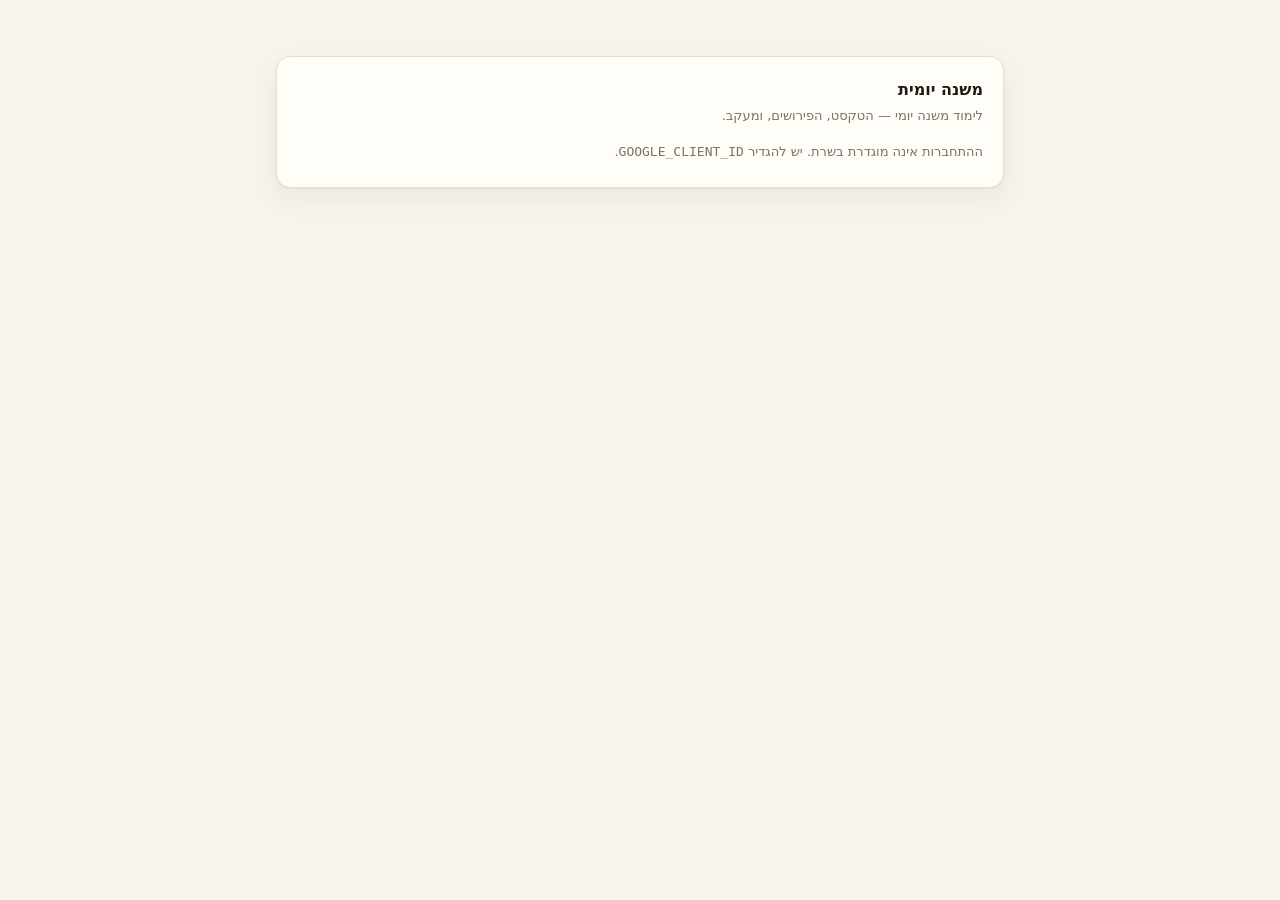
==== app/web/index.html @ 595d1020 "Make it deployable: real Google sign-in, migrations, safety guard DEV_MODE now defaults OFF. It was " ====
<!doctype html>
<html lang="he" dir="rtl">
<head>
<meta charset="utf-8">
<meta name="viewport" content="width=device-width, initial-scale=1">
<title>משנה יומית</title>
<style>
  :root{
    --bg:#f7f4ec; --card:#fffdf7; --ink:#1f1a12; --muted:#7d7264;
    --line:#e6ddc9; --accent:#8b5e34; --accent-ink:#fff; --rule:#d9cdb4;
    --good:#2e7d52; --bad:#c0392b; --freeze:#2b7bb9; --shabbat:#7a52a8;
    --shadow:0 1px 2px rgba(60,40,10,.05),0 10px 30px rgba(60,40,10,.06);
  }
  @media (prefers-color-scheme:dark){
    :root{ --bg:#14120e; --card:#1d1a15; --ink:#efe7d8; --muted:#a2988a;
           --line:#332d24; --accent:#c99b6a; --accent-ink:#1a1509; --rule:#3d362b;
           --shadow:0 1px 2px rgba(0,0,0,.5),0 10px 30px rgba(0,0,0,.35); }
  }
  *{box-sizing:border-box}
  body{margin:0;background:var(--bg);color:var(--ink);
       font-family:"Segoe UI","Assistant",system-ui,sans-serif;line-height:1.6}
  .wrap{max-width:760px;margin:0 auto;padding:0 16px 150px}
  .hidden{display:none!important}
  button{font:inherit;cursor:pointer;border-radius:10px;border:1px solid var(--line);
         background:var(--card);color:var(--ink);padding:10px 15px;font-weight:600}
  button:hover{filter:brightness(.97)} button:disabled{opacity:.4;cursor:not-allowed}
  button.primary{background:var(--accent);border-color:transparent;color:var(--accent-ink)}
  button.danger{color:var(--bad);border-color:color-mix(in srgb,var(--bad) 35%,var(--line))}
  button.wide{width:100%}
  button.small{padding:6px 11px;font-size:13px}
  .row{display:flex;gap:8px;flex-wrap:wrap;align-items:center}
  select,input{padding:10px 12px;border-radius:10px;border:1px solid var(--line);
               background:var(--bg);color:var(--ink);font:inherit;max-width:100%}
  select.full,input.full{width:100%}
  label{display:block;font-size:13px;color:var(--muted);margin:14px 0 6px;font-weight:600}

  .strip{position:sticky;top:0;z-index:30;background:color-mix(in srgb,var(--bg) 90%,transparent);
         backdrop-filter:blur(8px);border-bottom:1px solid var(--line);
         margin:0 -16px;padding:9px 16px;display:flex;align-items:center;gap:13px;font-size:13px}
  .strip .where{flex:1;font-weight:700;font-size:14px}
  .strip .stat{color:var(--muted)} .strip .stat b{color:var(--ink)}

  .tabs{display:flex;gap:4px;margin:0 -16px 18px;padding:8px 16px 0;
        border-bottom:1px solid var(--line);position:sticky;top:41px;z-index:29;
        background:color-mix(in srgb,var(--bg) 90%,transparent);backdrop-filter:blur(8px)}
  .tabs button{border:0;background:none;border-radius:9px 9px 0 0;padding:9px 14px;
               color:var(--muted);font-weight:700;border-bottom:2.5px solid transparent}
  .tabs button.on{color:var(--accent);border-bottom-color:var(--accent)}

  .hint{background:color-mix(in srgb,var(--accent) 8%,transparent);
        border:1px solid color-mix(in srgb,var(--accent) 22%,transparent);
        border-radius:11px;padding:12px 15px;margin-bottom:16px;font-size:14px}
  .hint b{display:block;margin-bottom:2px}
  .hint .step{color:var(--muted);font-size:13px}

  .mishnah{background:var(--card);border:1px solid var(--line);border-radius:14px;
           padding:24px;margin-bottom:16px;box-shadow:var(--shadow)}
  .mishnah.done{border-color:color-mix(in srgb,var(--good) 45%,var(--line))}
  .mishnah-head{display:flex;align-items:baseline;gap:10px;margin-bottom:15px;
                padding-bottom:11px;border-bottom:2px solid var(--rule)}
  .mishnah-head h2{margin:0;font-size:17px}
  .mishnah-head .tick{margin-inline-start:auto;font-size:13px;color:var(--good);font-weight:700}
  .text{font-family:"Frank Ruhl Libre","David Libre","Times New Roman",serif;
        font-size:23px;line-height:2.05;text-align:justify}
  .srcline{margin-top:13px;font-size:11.5px;color:var(--muted)}
  .srcline a{color:var(--muted)}

  .comm{margin-top:16px;border-top:1px solid var(--line)}
  details{border-bottom:1px solid var(--line)} details:last-child{border-bottom:0}
  summary{cursor:pointer;padding:11px 2px;font-weight:700;font-size:15px;
          list-style:none;display:flex;align-items:center;gap:8px}
  summary::-webkit-details-marker{display:none}
  summary::before{content:"›";color:var(--accent);font-size:19px;transition:transform .18s}
  details[open] summary::before{transform:rotate(90deg)}
  summary .lic{margin-inline-start:auto;font-size:10.5px;font-weight:500;color:var(--muted)}
  .comm-body{padding:2px 2px 15px;font-family:"Frank Ruhl Libre","David Libre",serif;
             font-size:18px;line-height:1.95;text-align:justify}
  .comm-body[lang=en]{font-family:Georgia,serif;font-size:16px;direction:ltr;text-align:left}
  .comm-body b{color:var(--accent)}

  .card{background:var(--card);border:1px solid var(--line);border-radius:14px;
        padding:20px;margin-bottom:14px;box-shadow:var(--shadow)}
  .card h2{margin:0 0 3px;font-size:16px}
  .card .sub{color:var(--muted);font-size:13px;margin:0 0 4px}
  .kv{display:flex;justify-content:space-between;align-items:center;gap:10px;
      padding:9px 0;border-bottom:1px solid var(--line);font-size:14px}
  .kv:last-child{border:0} .kv>span:last-child{font-weight:700;text-align:start}

  /* Shas overview */
  .seder{margin-bottom:18px}
  .seder h3{margin:0 0 3px;font-size:15px;display:flex;align-items:baseline;gap:8px}
  .seder h3 small{color:var(--muted);font-weight:500;margin-inline-start:auto;font-size:12px}
  .trac{display:flex;align-items:center;gap:10px;padding:7px 0;font-size:14px;
        border-bottom:1px solid var(--line)}
  .trac:last-child{border:0}
  .trac .nm{flex:1;min-width:0;overflow:hidden;text-overflow:ellipsis;white-space:nowrap}
  .trac .nm .badge{font-size:10px;background:var(--accent);color:var(--accent-ink);
                   padding:1px 6px;border-radius:4px;margin-inline-start:6px;font-weight:700}
  .bar{width:96px;height:7px;border-radius:99px;background:var(--line);overflow:hidden;flex:none}
  .bar i{display:block;height:100%;background:var(--accent);border-radius:99px}
  .trac.done .bar i{background:var(--good)}
  .trac .cnt{font-size:12px;color:var(--muted);width:66px;text-align:start;flex:none;
             font-variant-numeric:tabular-nums}

  .nav{display:flex;gap:8px;align-items:center;margin-bottom:14px;flex-wrap:wrap}
  .nav .grow{flex:1}

  .banner{border-radius:11px;padding:13px 15px;margin-bottom:14px;font-size:14px;border:1px solid transparent}
  .banner.shabbat{background:color-mix(in srgb,var(--shabbat) 12%,transparent);
                  border-color:color-mix(in srgb,var(--shabbat) 35%,transparent)}
  .banner.freeze{background:color-mix(in srgb,var(--freeze) 12%,transparent);
                 border-color:color-mix(in srgb,var(--freeze) 35%,transparent)}
  .banner b{display:block;margin-bottom:2px}

  .grid{display:grid;grid-template-columns:repeat(auto-fill,minmax(28px,1fr));gap:4px;margin-top:10px}
  .day{aspect-ratio:1;border-radius:6px;background:var(--line);display:grid;
       place-items:center;font-size:10px;color:var(--muted)}
  .day.completed{background:var(--good);color:#fff}
  .day.missed{background:var(--bad);color:#fff}
  .day.frozen_item{background:var(--freeze);color:#fff}
  .day.shabbat_unreported,.day.shabbat_pending{background:var(--shabbat);color:#fff;opacity:.75}

  .actions{position:fixed;inset-inline:0;bottom:42px;z-index:35;padding:0 16px;pointer-events:none}
  .actions .inner{max-width:760px;margin:0 auto;pointer-events:auto}
  .actions button{box-shadow:0 6px 20px rgba(0,0,0,.18);padding:14px}
  .toast{position:fixed;inset-inline:0;bottom:105px;margin:0 auto;width:max-content;
         max-width:88%;background:var(--ink);color:var(--bg);padding:11px 20px;
         border-radius:999px;font-weight:600;font-size:14px;opacity:0;
         pointer-events:none;transition:opacity .25s;z-index:60}
  .toast.show{opacity:1}
  .devbar{position:fixed;inset-inline:0;bottom:0;background:var(--card);
          border-top:1px solid var(--line);padding:5px 12px;z-index:40}
  .devbar .inner{max-width:760px;margin:0 auto;display:flex;gap:6px;align-items:center;
                 flex-wrap:wrap;font-size:12px}
  .devbar button{padding:4px 9px;font-size:11.5px;border-radius:7px}
  .devbar .clock{color:var(--muted);margin-inline-end:auto}
  .tag{font-size:10px;background:var(--accent);color:var(--accent-ink);
       padding:2px 6px;border-radius:4px;font-weight:700}
  .spinner{text-align:center;padding:50px 0;color:var(--muted)}
</style>
</head>
<body>
<div class="wrap">

  <section id="screen-login">
    <div class="card" style="margin-top:56px">
      <h2>משנה יומית</h2>
      <p class="sub">לימוד משנה יומי — הטקסט, הפירושים, ומעקב.</p>
      <div id="auth-error" class="hidden" style="margin-bottom:14px"></div>

      <div id="google-login" class="hidden">
        <button class="primary wide" onclick="location.href='/api/v1/auth/google/login?tz='+encodeURIComponent(Intl.DateTimeFormat().resolvedOptions().timeZone)">
          התחברות עם Google
        </button>
      </div>

      <div id="dev-login" class="hidden">
        <label for="email">אימייל</label>
        <input id="email" class="full" value="demo@example.com" autocomplete="off">
        <label for="shabbat-mode">שמירת שבת</label>
        <select id="shabbat-mode" class="full">
          <option value="1">כן — הפעל מצב שבת</option>
          <option value="0">לא</option>
        </select>
        <div class="row" style="margin-top:18px">
          <button class="primary wide" onclick="devLogin()">כניסת פיתוח</button>
        </div>
      </div>

      <p id="no-login" class="sub hidden" style="margin-top:16px">
        ההתחברות אינה מוגדרת בשרת. יש להגדיר <code>GOOGLE_CLIENT_ID</code>.
      </p>
    </div>
  </section>

  <section id="screen-onboarding" class="hidden">
    <div class="card" style="margin-top:36px">
      <h2>מה לומדים?</h2>
      <p class="sub">בחר מסכת, מאיפה להתחיל, וכמה משניות ביום.</p>

      <label for="ob-tractate">מסכת</label>
      <select id="ob-tractate" class="full" onchange="obTractateChanged()"></select>

      <label>מאיפה להתחיל</label>
      <div class="row">
        <select id="ob-chapter" onchange="obChapterChanged()" style="flex:1"></select>
        <select id="ob-mishnah" style="flex:1"></select>
      </div>

      <label for="ob-goal">כמה משניות ללמוד ביום</label>
      <select id="ob-goal" class="full" onchange="obPreview()">
        <option>1</option><option selected>2</option><option>3</option>
        <option>4</option><option>5</option><option>10</option>
      </select>

      <div id="ob-preview" class="hint" style="margin-top:16px"></div>
      <button class="primary wide" onclick="createPlan()">התחל ללמוד</button>
    </div>
  </section>

  <section id="screen-app" class="hidden">
    <div class="strip">
      <span class="where" id="where">—</span>
      <span class="stat" title="רצף ימים">🔥 <b id="streak">0</b></span>
      <span class="stat" title="נקודות">✦ <b id="points">0</b></span>
      <button class="small" onclick="toggleNikud()" id="nikud-btn"
              title="הצג/הסתר ניקוד">אָ</button>
    </div>

    <nav class="tabs">
      <button id="tab-today"    class="on" onclick="switchTab('today')">היום</button>
      <button id="tab-browse"   onclick="switchTab('browse')">עיון</button>
      <button id="tab-shas"     onclick="switchTab('shas')">הש״ס</button>
      <button id="tab-settings" onclick="switchTab('settings')">הגדרות</button>
    </nav>

    <!-- ===== TODAY ===== -->
    <div id="pane-today">
      <div id="banners"></div>
      <div class="hint" id="today-hint"></div>
      <div id="portion"><div class="spinner">טוען…</div></div>
      <div id="shabbat-report" class="hidden">
        <button class="primary wide" onclick="reportShabbat()">
          ✓ למדתי את המנה הכפולה בשבת — קבל נקודות לשישי ולשבת
        </button>
      </div>
    </div>

    <!-- ===== BROWSE ===== -->
    <div id="pane-browse" class="hidden">
      <div class="hint">
        <b>עיון חופשי</b>
        <span class="step">בחר פרק ומשנה, או דפדף עם החצים. הלימוד כאן אינו נרשם —
        רק המשניות של היום נספרות לרצף.</span>
      </div>
      <div class="card">
        <div class="row">
          <div style="flex:1">
            <label for="br-chapter" style="margin-top:0">פרק</label>
            <select id="br-chapter" class="full" onchange="brChapterChanged()"></select>
          </div>
          <div style="flex:1">
            <label for="br-mishnah" style="margin-top:0">משנה</label>
            <select id="br-mishnah" class="full" onchange="browseGo()"></select>
          </div>
        </div>
        <div class="nav" style="margin:14px 0 0">
          <button onclick="browseStep(-1)" id="br-prev">← הקודמת</button>
          <button onclick="browseStep(1)" id="br-next">הבאה →</button>
          <span class="grow"></span>
          <button class="small" onclick="switchTab('today')">חזרה ללימוד היום</button>
        </div>
      </div>
      <div id="browse-view"></div>
    </div>

    <!-- ===== SHAS ===== -->
    <div id="pane-shas" class="hidden">
      <div class="hint" id="shas-summary"></div>
      <div id="shas-list"><div class="spinner">טוען…</div></div>
    </div>

    <!-- ===== SETTINGS ===== -->
    <div id="pane-settings" class="hidden">
      <div class="card">
        <h2>המסכת הנוכחית</h2>
        <p class="sub" id="set-current">—</p>
        <div class="kv"><span>סיום משוער</span><span id="set-eta">—</span></div>

        <label for="set-goal">כמה משניות ביום</label>
        <div class="row">
          <select id="set-goal" onchange="setPreview()" style="flex:1"></select>
          <button class="primary" onclick="saveGoal()">שמור יעד</button>
        </div>
        <p class="sub" id="set-goal-preview" style="margin-top:8px"></p>

        <label>קפוץ למשנה אחרת במסכת</label>
        <p class="sub">משנה מהיכן תמשיך לקרוא. ההיסטוריה, הנקודות והרצף לא משתנים.</p>
        <div class="row">
          <select id="set-chapter" onchange="setChapterChanged()" style="flex:1"></select>
          <select id="set-mishnah" style="flex:1"></select>
          <button onclick="savePosition()">עבור לשם</button>
        </div>
      </div>

      <div class="card">
        <h2>החלפת מסכת</h2>
        <p class="sub">המסכת הנוכחית תסומן כנטושה. ההתקדמות בה נשמרת ותוצג בלשונית הש״ס.</p>
        <label for="sw-tractate">מסכת חדשה</label>
        <select id="sw-tractate" class="full" onchange="swTractateChanged()"></select>
        <label>מאיפה להתחיל</label>
        <div class="row">
          <select id="sw-chapter" onchange="swChapterChanged()" style="flex:1"></select>
          <select id="sw-mishnah" style="flex:1"></select>
        </div>
        <button class="wide" style="margin-top:14px" onclick="switchTractate()">
          החלף מסכת
        </button>
      </div>

      <details class="card">
        <summary style="font-size:16px">רצף, נקודות וחנות</summary>
        <div style="padding-top:10px">
          <div class="kv"><span>רצף נוכחי</span><span id="p-streak">—</span></div>
          <div class="kv"><span>הרצף הארוך ביותר</span><span id="p-longest">—</span></div>
          <div class="kv"><span>נקודות</span><span id="p-points">—</span></div>
          <div class="grid" id="history"></div>
          <p class="sub" style="margin-top:10px">
            ירוק = הושלם · אדום = הוחמץ · כחול = הקפאה · סגול = שבת
          </p>
          <div id="shop" style="margin-top:12px"></div>
        </div>
      </details>
    </div>
  </section>
</div>

<div class="actions hidden" id="actions"><div class="inner">
  <button class="primary wide" id="btn-done" onclick="markDone()">סיימתי ללמוד</button>
</div></div>

<div class="toast" id="toast"></div>

<div class="devbar">
  <div class="inner">
    <span class="tag">DEV</span>
    <span class="clock" id="clock">—</span>
    <button onclick="shift({hours:6})">+6ש׳</button>
    <button onclick="shift({days:1})">+יום</button>
    <button onclick="grant()">+200</button>
    <button onclick="resetAll()">איפוס</button>
  </div>
</div>

<script>
const API = "/api/v1";
let token = localStorage.getItem("token") || "";
let state = null, portion = null, plan = null, tractates = [], tab = "today";
let browseOrdinal = null, browseMax = 1;

async function api(path, {method="GET", body=null} = {}) {
  const res = await fetch(API + path, {
    method,
    headers: {"Content-Type":"application/json", ...(token?{"Authorization":"Bearer "+token}:{})},
    body: body ? JSON.stringify(body) : null
  });
  const text = await res.text();
  const data = text ? JSON.parse(text) : null;
  if (!res.ok) {
    const d = data?.detail;
    const err = new Error(d?.message || d?.code || res.statusText);
    err.code = d?.code; err.status = res.status;
    throw err;
  }
  return data;
}

let toastTimer;
function toast(msg){
  const el = document.getElementById("toast");
  el.textContent = msg; el.classList.add("show");
  clearTimeout(toastTimer);
  toastTimer = setTimeout(()=>el.classList.remove("show"), 3000);
}
function show(screen){
  for (const id of ["login","onboarding","app"])
    document.getElementById("screen-"+id).classList.toggle("hidden", id!==screen);
  document.getElementById("actions").classList.toggle("hidden",
    !(screen === "app" && tab === "today"));
}

// ---------- Hebrew numerals ----------
const ONES=["","א","ב","ג","ד","ה","ו","ז","ח","ט"];
const TENS=["","י","כ","ל","מ","נ","ס","ע","פ","צ"];
const HUNDREDS=["","ק","ר","ש","ת"];
function gematria(n){
  if (n <= 0) return String(n);
  let out = HUNDREDS[Math.floor(n/100)] || "";
  n %= 100;
  if (n === 15) out += "טו";              // not יה — that spells the Name
  else if (n === 16) out += "טז";
  else { out += TENS[Math.floor(n/10)]; out += ONES[n%10]; }
  return out.length === 1 ? out + "׳" : out.slice(0,-1) + "״" + out.slice(-1);
}

// ---------- safe rendering of remote markup ----------
const INLINE_OK = new Set(["B","I","EM","STRONG","BR","SPAN","BIG","SMALL"]);
function renderMarkup(target, html){
  target.textContent = "";
  const parsed = new DOMParser().parseFromString("<div>"+html+"</div>", "text/html");
  (function walk(src, dst){
    for (const node of src.childNodes){
      if (node.nodeType === Node.TEXT_NODE) dst.appendChild(document.createTextNode(node.data));
      else if (node.nodeType === Node.ELEMENT_NODE && INLINE_OK.has(node.tagName)){
        const el = document.createElement(node.tagName.toLowerCase());
        walk(node, el); dst.appendChild(el);
      } else if (node.nodeType === Node.ELEMENT_NODE) walk(node, dst);
    }
  })(parsed.body.firstChild, target);
}
const NIKUD = /[֑-ׇ]/g;
let nikudOn = localStorage.getItem("nikud") !== "0";
function toggleNikud(){
  nikudOn = !nikudOn;
  localStorage.setItem("nikud", nikudOn ? "1" : "0");
  document.getElementById("nikud-btn").textContent = nikudOn ? "אָ" : "א";
  renderPortion(); if (browseOrdinal) renderBrowse();
}

function mishnahCard(m, tractateName){
  const card = document.createElement("article");
  card.className = "mishnah" + (m.done ? " done" : "");
  const head = document.createElement("div");
  head.className = "mishnah-head";
  const h = document.createElement("h2");
  h.textContent = `${tractateName} · פרק ${gematria(m.chapter)}, משנה ${gematria(m.number)}`;
  head.appendChild(h);
  if (m.done){
    const t = document.createElement("span");
    t.className = "tick"; t.textContent = "✓ נלמדה";
    head.appendChild(t);
  }
  card.appendChild(head);

  if (m.text){
    const body = document.createElement("div");
    body.className = "text";
    renderMarkup(body, m.text.body);
    if (!nikudOn) body.textContent = body.textContent.replace(NIKUD, "");
    card.appendChild(body);
    const src = document.createElement("div");
    src.className = "srcline";
    const a = document.createElement("a");
    a.href = m.text.url; a.target = "_blank"; a.rel = "noopener"; a.textContent = "Sefaria";
    src.append(document.createTextNode(`${m.text.version||""} · ${m.text.license||""} · `), a);
    card.appendChild(src);
  } else {
    const w = document.createElement("p");
    w.className = "sub"; w.textContent = "הטקסט אינו זמין כרגע — בדוק את החיבור לאינטרנט.";
    card.appendChild(w);
  }

  if (m.commentaries?.length){
    const comm = document.createElement("div");
    comm.className = "comm";
    m.commentaries.forEach((c,i) => {
      const d = document.createElement("details");
      if (i === 0) d.open = true;
      const s = document.createElement("summary");
      s.appendChild(document.createTextNode(c.title));
      const lic = document.createElement("span");
      lic.className = "lic"; lic.textContent = [c.note,c.license].filter(Boolean).join(" · ");
      s.appendChild(lic); d.appendChild(s);
      const body = document.createElement("div");
      body.className = "comm-body";
      if (c.language === "en") body.lang = "en";
      renderMarkup(body, c.body);
      if (!nikudOn && c.language !== "en") body.textContent = body.textContent.replace(NIKUD,"");
      d.appendChild(body); comm.appendChild(d);
    });
    card.appendChild(comm);
  }
  return card;
}

function renderPortion(){
  const host = document.getElementById("portion");
  host.textContent = "";
  if (!portion) return;
  for (const m of portion.mishnayot) host.appendChild(mishnahCard(m, portion.tractate));
}

// ---------- tabs ----------
function switchTab(name){
  tab = name;
  for (const t of ["today","browse","shas","settings"]){
    document.getElementById("pane-"+t).classList.toggle("hidden", t!==name);
    document.getElementById("tab-"+t).classList.toggle("on", t===name);
  }
  document.getElementById("actions").classList.toggle("hidden", name!=="today");
  window.scrollTo({top:0});
  if (name === "shas") loadShas();
  if (name === "browse" && !browseOrdinal) browseStart();
  if (name === "settings") loadSettings();
}

// ---------- boot ----------
async function boot(){
  await tick();
  try { state = await api("/study/today"); }
  catch (err){
    if (err.code === "no_active_plan"){ await startOnboarding(); return; }
    if (err.status === 401){ localStorage.removeItem("token"); token=""; show("login"); return; }
    toast("שגיאה: " + err.message); throw err;
  }
  plan = await api("/plans/current");
  show("app");
  renderStrip();
  portion = await api("/study/portion");
  renderPortion();
  loadHistory(); loadShop();
}

const DAY_NAMES = ["ראשון","שני","שלישי","רביעי","חמישי","שישי","שבת"];

function renderStrip(){
  const s = state;
  document.getElementById("streak").textContent = s.current_streak;
  document.getElementById("points").textContent = s.total_points;
  document.getElementById("nikud-btn").textContent = nikudOn ? "אָ" : "א";
  const d = new Date(s.local_date + "T00:00:00");
  document.getElementById("where").textContent =
    `${s.progress.tractate} · יום ${DAY_NAMES[d.getDay()]}`;

  const b = [];
  if (s.penalties_frozen)
    b.push(`<div class="banner shabbat"><b>🕯️ מצב שבת פעיל</b>העונשים מוקפאים — לא תאבד רצף ולא נקודות.</div>`);
  else if (s.is_double_portion)
    b.push(`<div class="banner freeze"><b>📖 מנה כפולה</b>${s.required_units} משניות היום — של שישי ושל שבת יחד.</div>`);
  if (s.can_report_shabbat)
    b.push(`<div class="banner shabbat"><b>🌙 מוצאי שבת</b>דווח על הלימוד כדי לקבל את הנקודות של שישי ושבת.</div>`);
  document.getElementById("banners").innerHTML = b.join("");
  document.getElementById("shabbat-report").classList.toggle("hidden", !s.can_report_shabbat);

  const left = s.required_units - s.completed_units;
  const done = s.required_units > 0 && left <= 0;
  const hint = document.getElementById("today-hint");
  if (s.required_units === 0){
    hint.innerHTML = `<b>אין מכסה היום</b><span class="step">המנה של היום כבר נלמדה ביום שישי.</span>`;
  } else if (done){
    hint.innerHTML = `<b>✓ סיימת את המכסה של היום</b><span class="step">הרצף שלך: ${s.current_streak} ימים. נתראה מחר.</span>`;
  } else {
    hint.innerHTML = `<b>קרא את ${left} המשניות שלמטה</b>` +
      `<span class="step">כל משנה מופיעה עם הפירושים — לחץ על שם פירוש כדי לפתוח אותו. ` +
      `בסיום לחץ על הכפתור בתחתית המסך.</span>`;
  }

  const btn = document.getElementById("btn-done");
  btn.disabled = done || s.required_units === 0;
  btn.textContent = done ? "✓ סיימת להיום"
    : s.required_units === 0 ? "אין מה ללמוד היום"
    : `סיימתי לקרוא ${left} משניות · +${s.points_if_completed} נק׳`;

  document.getElementById("p-streak").textContent = s.current_streak;
  document.getElementById("p-longest").textContent = s.longest_streak;
  document.getElementById("p-points").textContent = s.total_points;
}

async function markDone(){
  const left = state.required_units - state.completed_units;
  if (left <= 0) return;
  const r = await api("/study/log", {method:"POST", body:{units:left}});
  toast(r.day_completed ? `יישר כוח! +${r.points_awarded} נק׳ · רצף ${r.streak}` : "נרשם");
  await boot();
}
async function reportShabbat(){
  const r = await api("/study/shabbat-report", {method:"POST", body:{completed:true}});
  toast(`+${r.friday_points + r.shabbat_points + r.motash_bonus} נק׳`);
  await boot();
}

// ---------- browse ----------
function fillChapters(sel, chapters){
  sel.innerHTML = chapters.map(c =>
    `<option value="${c.chapter}">פרק ${gematria(c.chapter)}</option>`).join("");
}
function fillMishnayot(sel, chapters, chapterNo){
  const c = chapters.find(x => x.chapter === Number(chapterNo)) || chapters[0];
  sel.innerHTML = Array.from({length:c.mishnayot}, (_,i) =>
    `<option value="${i+1}">משנה ${gematria(i+1)}</option>`).join("");
}
function ordinalOf(chapters, ch, mi){
  const c = chapters.find(x => x.chapter === Number(ch));
  return c ? c.first_ordinal + Number(mi) - 1 : 1;
}

function browseStart(){
  fillChapters(document.getElementById("br-chapter"), plan.chapters);
  document.getElementById("br-chapter").value = plan.next_chapter || 1;
  brChapterChanged();
}
function brChapterChanged(){
  const ch = document.getElementById("br-chapter").value;
  fillMishnayot(document.getElementById("br-mishnah"), plan.chapters, ch);
  browseGo();
}
async function browseGo(){
  const ch = document.getElementById("br-chapter").value;
  const mi = document.getElementById("br-mishnah").value;
  browseOrdinal = ordinalOf(plan.chapters, ch, mi);
  await renderBrowse();
}
async function browseStep(delta){
  const next = (browseOrdinal || 1) + delta;
  if (next < 1 || next > plan.total) return;
  browseOrdinal = next;
  await renderBrowse(true);
}
async function renderBrowse(syncSelects){
  const host = document.getElementById("browse-view");
  host.innerHTML = `<div class="spinner">טוען…</div>`;
  let m;
  try { m = await api(`/study/mishnah/${browseOrdinal}`); }
  catch { host.innerHTML = `<div class="card"><p class="sub">לא נמצאה משנה.</p></div>`; return; }
  browseMax = m.total;
  if (syncSelects){
    document.getElementById("br-chapter").value = m.chapter;
    fillMishnayot(document.getElementById("br-mishnah"), plan.chapters, m.chapter);
    document.getElementById("br-mishnah").value = m.number;
  }
  document.getElementById("br-prev").disabled = browseOrdinal <= 1;
  document.getElementById("br-next").disabled = browseOrdinal >= m.total;
  host.textContent = "";
  host.appendChild(mishnahCard(m, plan.tractate));
}

// ---------- shas ----------
async function loadShas(){
  const data = await api("/shas");
  const pct = Math.round(data.learned / data.total * 100);
  document.getElementById("shas-summary").innerHTML =
    `<b>הש״ס כולו</b><span class="step">${data.learned.toLocaleString("he-IL")} מתוך ` +
    `${data.total.toLocaleString("he-IL")} משניות (${pct}%) · ` +
    `${data.tractates_complete} מסכתות הושלמו</span>`;

  const host = document.getElementById("shas-list");
  host.textContent = "";
  for (const seder of data.sedarim){
    const wrap = document.createElement("div");
    wrap.className = "card seder";
    const h = document.createElement("h3");
    h.innerHTML = `סדר ${seder.name_he} <small>${seder.learned}/${seder.total}</small>`;
    wrap.appendChild(h);
    for (const t of seder.tractates){
      const row = document.createElement("div");
      row.className = "trac" + (t.is_complete ? " done" : "");
      const p = t.total ? Math.round(t.learned / t.total * 100) : 0;
      row.innerHTML =
        `<span class="nm">${t.name_he}${t.is_active?'<span class="badge">נוכחית</span>':""}` +
        `${t.is_complete?" ✓":""}</span>` +
        `<span class="bar"><i style="width:${p}%"></i></span>` +
        `<span class="cnt">${t.learned}/${t.total}</span>`;
      wrap.appendChild(row);
    }
    host.appendChild(wrap);
  }
}

// ---------- settings ----------
const GOALS = [1,2,3,4,5,6,8,10,15,20];
function loadSettings(){
  document.getElementById("set-current").textContent =
    `${plan.tractate} — ${plan.completed} מתוך ${plan.total} משניות נלמדו`;
  document.getElementById("set-eta").textContent = plan.estimated_end_date || "—";

  const g = document.getElementById("set-goal");
  g.innerHTML = GOALS.map(n => `<option value="${n}">${n} ביום</option>`).join("");
  g.value = plan.daily_goal;
  setPreview();

  fillChapters(document.getElementById("set-chapter"), plan.chapters);
  document.getElementById("set-chapter").value = plan.next_chapter || 1;
  setChapterChanged();

  const sw = document.getElementById("sw-tractate");
  sw.innerHTML = tractates.map(t =>
    `<option value="${t.slug}">${t.name_he} — ${t.mishnayot} משניות</option>`).join("");
  swTractateChanged();
}
function setPreview(){
  const goal = Number(document.getElementById("set-goal").value);
  const left = plan.total - plan.completed;
  document.getElementById("set-goal-preview").textContent =
    `נותרו ${left} משניות — בקצב הזה, כ־${Math.ceil(left/goal)} ימי לימוד.`;
}
function setChapterChanged(){
  fillMishnayot(document.getElementById("set-mishnah"), plan.chapters,
                document.getElementById("set-chapter").value);
}
async function saveGoal(){
  const r = await api("/plans/current", {method:"PUT",
    body:{daily_goal: Number(document.getElementById("set-goal").value)}});
  toast(`היעד עודכן · סיום משוער ${r.estimated_end_date}`);
  await boot(); loadSettings();
}
async function savePosition(){
  const ch = Number(document.getElementById("set-chapter").value);
  const mi = Number(document.getElementById("set-mishnah").value);
  if (!confirm(`לעבור לפרק ${gematria(ch)} משנה ${gematria(mi)}?\nהנקודות והרצף לא ישתנו.`)) return;
  const r = await api("/plans/current", {method:"PUT",
    body:{start_chapter: ch, start_mishnah: mi}});
  toast(`עברת לפרק ${gematria(ch)} משנה ${gematria(mi)}`);
  await boot(); loadSettings();
}
async function swTractateChanged(){
  const slug = document.getElementById("sw-tractate").value;
  const s = await api(`/tractates/${slug}/structure`);
  document.getElementById("sw-tractate").dataset.chapters = JSON.stringify(s.chapters);
  fillChapters(document.getElementById("sw-chapter"), s.chapters);
  swChapterChanged();
}
function swChapterChanged(){
  const chapters = JSON.parse(document.getElementById("sw-tractate").dataset.chapters);
  fillMishnayot(document.getElementById("sw-mishnah"), chapters,
                document.getElementById("sw-chapter").value);
}
async function switchTractate(){
  const slug = document.getElementById("sw-tractate").value;
  const name = document.getElementById("sw-tractate").selectedOptions[0].textContent;
  if (!confirm(`להחליף ל${name}?\nהמסכת הנוכחית (${plan.tractate}) תסומן כנטושה, וההתקדמות בה תישמר.`)) return;
  const r = await api("/plans/switch", {method:"POST", body:{
    tractate_slug: slug,
    daily_goal: Number(document.getElementById("set-goal").value || plan.daily_goal),
    start_chapter: Number(document.getElementById("sw-chapter").value),
    start_mishnah: Number(document.getElementById("sw-mishnah").value)}});
  toast(`עברת ל${r.tractate} · סיום משוער ${r.estimated_end_date}`);
  browseOrdinal = null;
  await boot(); switchTab("today");
}

// ---------- onboarding ----------
async function startOnboarding(){
  tractates = await api("/tractates");
  document.getElementById("ob-tractate").innerHTML = tractates.map(t =>
    `<option value="${t.slug}">${t.name_he} — ${t.mishnayot} משניות</option>`).join("");
  await obTractateChanged();
  show("onboarding");
}
async function obTractateChanged(){
  const slug = document.getElementById("ob-tractate").value;
  const s = await api(`/tractates/${slug}/structure`);
  document.getElementById("ob-tractate").dataset.chapters = JSON.stringify(s.chapters);
  document.getElementById("ob-tractate").dataset.total = s.mishnayot;
  fillChapters(document.getElementById("ob-chapter"), s.chapters);
  obChapterChanged();
}
function obChapterChanged(){
  const chapters = JSON.parse(document.getElementById("ob-tractate").dataset.chapters);
  fillMishnayot(document.getElementById("ob-mishnah"), chapters,
                document.getElementById("ob-chapter").value);
  obPreview();
}
function obPreview(){
  const el = document.getElementById("ob-tractate");
  const chapters = JSON.parse(el.dataset.chapters || "[]");
  const total = Number(el.dataset.total || 0);
  const start = ordinalOf(chapters, document.getElementById("ob-chapter").value,
                          document.getElementById("ob-mishnah").value);
  const goal = Number(document.getElementById("ob-goal").value);
  const left = total - start + 1;
  document.getElementById("ob-preview").innerHTML =
    `<b>${left} משניות ללמוד</b><span class="step">בקצב ${goal} ביום — כ־${Math.ceil(left/goal)} ימי לימוד.</span>`;
}
async function createPlan(){
  const slug = document.getElementById("ob-tractate").value;
  const goal = Number(document.getElementById("ob-goal").value);
  await api("/plans", {method:"POST", body:{tractate_slug:slug, daily_goal:goal}});
  const ch = Number(document.getElementById("ob-chapter").value);
  const mi = Number(document.getElementById("ob-mishnah").value);
  if (ch !== 1 || mi !== 1)
    await api("/plans/current", {method:"PUT", body:{start_chapter:ch, start_mishnah:mi}});
  await boot();
  toast("בהצלחה! המשניות של היום מוכנות.");
}

// ---------- misc ----------
async function loadHistory(){
  const since = new Date(state.local_date);
  since.setDate(since.getDate() - 27);
  const rows = await api(`/study/history?since=${since.toISOString().slice(0,10)}`);
  document.getElementById("history").innerHTML = rows.map(r =>
    `<div class="day ${r.status}" title="${r.date} · ${r.points} נק׳">${new Date(r.date+"T00:00:00").getDate()}</div>`
  ).join("");
}
async function loadShop(){
  const items = await api("/shop/items");
  document.getElementById("shop").innerHTML = items.map(i => `
    <div class="kv"><span>${i.name}<br><small style="color:var(--muted);font-weight:400">${i.description||""}</small></span>
    <span><button class="small" ${state.total_points<i.cost||i.owned>=i.max_owned?"disabled":""}
      onclick="buy('${i.sku}')">קנה · ${i.cost} נק׳</button>
      <div style="font-size:11px;color:var(--muted);font-weight:400;margin-top:4px">ברשותך ${i.owned}/${i.max_owned}</div></span></div>`).join("");
}
async function buy(sku){
  const r = await api("/shop/purchase",{method:"POST",body:{sku}});
  toast(`נרכש — נותרו ${r.balance} נק׳`); await boot(); loadShop();
}
async function devLogin(){
  const d = await api("/dev/login", {method:"POST", body:{
    email: document.getElementById("email").value,
    observes_shabbat: document.getElementById("shabbat-mode").value === "1"}});
  token = d.access_token; localStorage.setItem("token", token); await boot();
}
async function tick(){
  const t = await api("/dev/time");
  document.getElementById("clock").textContent =
    new Date(t.simulated_utc).toLocaleString("he-IL",
      {weekday:"short",day:"2-digit",month:"2-digit",hour:"2-digit",minute:"2-digit"});
}
async function shift(delta){ await api("/dev/time",{method:"POST",body:delta}); await boot(); }
async function grant(){ await api("/dev/grant",{method:"POST",body:{points:200}}); await boot(); loadShop(); }
async function resetAll(){
  await api("/dev/reset",{method:"POST"});
  browseOrdinal = null; toast("אופס"); await boot();
}

const AUTH_ERRORS = {
  state_mismatch: "בקשת ההתחברות לא תואמת. נסה שוב.",
  flow_expired:   "תהליך ההתחברות פג. נסה שוב.",
  flow_invalid:   "תהליך ההתחברות אינו תקין. נסה שוב.",
  exchange_failed:"Google דחתה את ההתחברות. נסה שוב.",
  email_unverified:"כתובת המייל אצל Google אינה מאומתת.",
  missing_code:   "לא התקבל קוד מ־Google.",
  access_denied:  "ביטלת את ההתחברות."
};

async function showLoginScreen(){
  let config = {google:false, dev_mode:false};
  try { config = await api("/auth/google/configured"); } catch {}
  document.getElementById("google-login").classList.toggle("hidden", !config.google);
  document.getElementById("dev-login").classList.toggle("hidden", !config.dev_mode);
  document.getElementById("no-login").classList.toggle(
    "hidden", config.google || config.dev_mode);
  document.querySelector(".devbar").classList.toggle("hidden", !config.dev_mode);

  const err = new URLSearchParams(location.search).get("auth_error");
  if (err){
    const box = document.getElementById("auth-error");
    box.className = "banner shabbat";
    box.textContent = AUTH_ERRORS[err] || ("שגיאת התחברות: " + err);
    history.replaceState({}, "", location.pathname);
  }
  show("login");
}

async function logout(){
  try { await api("/auth/logout", {method:"POST"}); } catch {}
  token = ""; localStorage.removeItem("token");
  await showLoginScreen();
}

(async () => {
  try { tractates = await api("/tractates"); } catch {}

  // The Google flow leaves the session in an HttpOnly cookie that script
  // cannot read, so the first thing the page does is trade it for a
  // short-lived access token held only in memory.
  if (!token){
    try {
      const pair = await api("/auth/refresh", {method:"POST"});
      token = pair.access_token;
      localStorage.setItem("token", token);
    } catch { /* no session yet */ }
  }

  if (!token){ await showLoginScreen(); return; }
  try { await boot(); } catch { await showLoginScreen(); }
})();
</script>
</body>
</html>
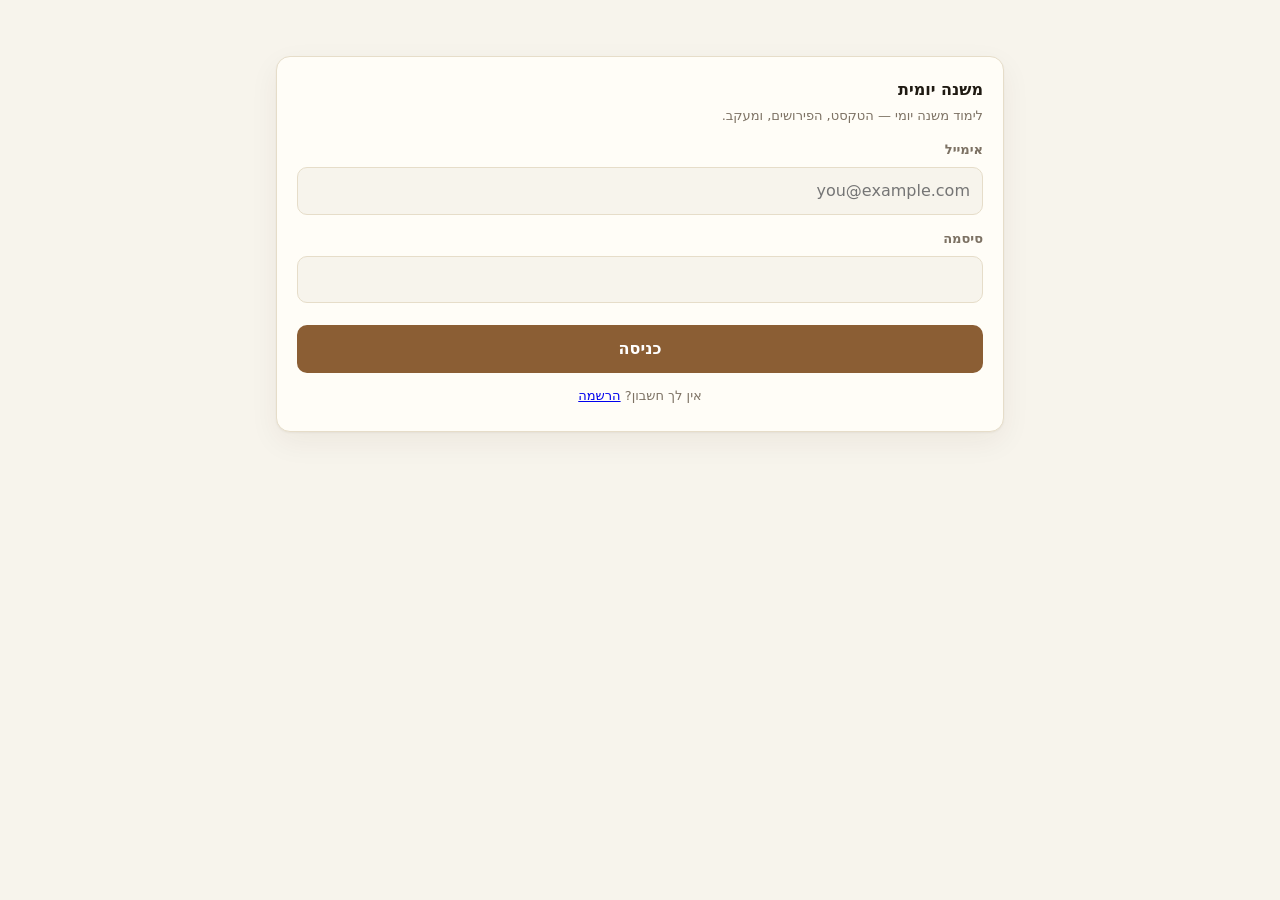
==== commit 3f997312: "Drop Sabbath mode, ship the texts, add password sign-in Three changes that reshape what the app is: " ====
--- a/app/web/index.html
+++ b/app/web/index.html
@@ -8,7 +8,7 @@
   :root{
     --bg:#f7f4ec; --card:#fffdf7; --ink:#1f1a12; --muted:#7d7264;
     --line:#e6ddc9; --accent:#8b5e34; --accent-ink:#fff; --rule:#d9cdb4;
-    --good:#2e7d52; --bad:#c0392b; --freeze:#2b7bb9; --shabbat:#7a52a8;
+    --good:#2e7d52; --bad:#c0392b; --freeze:#2b7bb9; --rest:#7a52a8;
     --shadow:0 1px 2px rgba(60,40,10,.05),0 10px 30px rgba(60,40,10,.06);
   }
   @media (prefers-color-scheme:dark){
@@ -75,8 +75,16 @@
   summary .lic{margin-inline-start:auto;font-size:10.5px;font-weight:500;color:var(--muted)}
   .comm-body{padding:2px 2px 15px;font-family:"Frank Ruhl Libre","David Libre",serif;
              font-size:18px;line-height:1.95;text-align:justify}
-  .comm-body[lang=en]{font-family:Georgia,serif;font-size:16px;direction:ltr;text-align:left}
-  .comm-body b{color:var(--accent)}
+  /* The dibur hamatchil. Sefaria marks the opening lemma of each comment with
+     <b>, and it is the thing you scan for: it tells you which words of the
+     mishnah this passage is on. Tinting it turns a wall of justified Hebrew
+     into something you can navigate. box-decoration-break keeps the tint on
+     both halves of a lemma that wraps across a line instead of stretching one
+     box across the gap. */
+  .comm-body b{color:var(--accent);font-weight:700;
+               background:color-mix(in srgb,var(--accent) 13%,transparent);
+               border-radius:4px;padding:1px 4px;
+               -webkit-box-decoration-break:clone;box-decoration-break:clone}
 
   .card{background:var(--card);border:1px solid var(--line);border-radius:14px;
         padding:20px;margin-bottom:14px;box-shadow:var(--shadow)}
@@ -106,8 +114,8 @@
   .nav .grow{flex:1}
 
   .banner{border-radius:11px;padding:13px 15px;margin-bottom:14px;font-size:14px;border:1px solid transparent}
-  .banner.shabbat{background:color-mix(in srgb,var(--shabbat) 12%,transparent);
-                  border-color:color-mix(in srgb,var(--shabbat) 35%,transparent)}
+  .banner.rest{background:color-mix(in srgb,var(--rest) 12%,transparent);
+               border-color:color-mix(in srgb,var(--rest) 35%,transparent)}
   .banner.freeze{background:color-mix(in srgb,var(--freeze) 12%,transparent);
                  border-color:color-mix(in srgb,var(--freeze) 35%,transparent)}
   .banner b{display:block;margin-bottom:2px}
@@ -118,7 +126,7 @@
   .day.completed{background:var(--good);color:#fff}
   .day.missed{background:var(--bad);color:#fff}
   .day.frozen_item{background:var(--freeze);color:#fff}
-  .day.shabbat_unreported,.day.shabbat_pending{background:var(--shabbat);color:#fff;opacity:.75}
+  .day.rest_day{background:var(--rest);color:#fff;opacity:.75}
 
   .actions{position:fixed;inset-inline:0;bottom:42px;z-index:35;padding:0 16px;pointer-events:none}
   .actions .inner{max-width:760px;margin:0 auto;pointer-events:auto}
@@ -137,6 +145,10 @@
   .tag{font-size:10px;background:var(--accent);color:var(--accent-ink);
        padding:2px 6px;border-radius:4px;font-weight:700}
   .spinner{text-align:center;padding:50px 0;color:var(--muted)}
+  .or{display:flex;align-items:center;gap:11px;margin:20px 0 4px;
+      color:var(--muted);font-size:12px}
+  .or::before,.or::after{content:"";flex:1;height:1px;background:var(--line)}
+  #pw-hint.bad{color:var(--bad)}
 </style>
 </head>
 <body>
@@ -148,27 +160,45 @@
       <p class="sub">לימוד משנה יומי — הטקסט, הפירושים, ומעקב.</p>
       <div id="auth-error" class="hidden" style="margin-bottom:14px"></div>
 
+      <div id="password-login" class="hidden">
+        <label for="pw-email">אימייל</label>
+        <input id="pw-email" class="full" type="email" autocomplete="username"
+               placeholder="you@example.com"
+               onkeydown="if(event.key==='Enter')submitCredentials()">
+
+        <label for="pw-password">סיסמה</label>
+        <input id="pw-password" class="full" type="password"
+               autocomplete="current-password"
+               onkeydown="if(event.key==='Enter')submitCredentials()">
+        <p class="sub" id="pw-hint" style="margin-top:6px"></p>
+
+        <button class="primary wide" style="margin-top:16px"
+                id="pw-submit" onclick="submitCredentials()">כניסה</button>
+
+        <p class="sub" style="margin-top:13px;text-align:center">
+          <span id="pw-switch-text">אין לך חשבון?</span>
+          <a href="#" id="pw-switch" onclick="togglePasswordMode();return false">הרשמה</a>
+        </p>
+      </div>
+
       <div id="google-login" class="hidden">
-        <button class="primary wide" onclick="location.href='/api/v1/auth/google/login?tz='+encodeURIComponent(Intl.DateTimeFormat().resolvedOptions().timeZone)">
+        <div class="or"><span>או</span></div>
+        <button class="wide" onclick="location.href='/api/v1/auth/google/login?tz='+encodeURIComponent(Intl.DateTimeFormat().resolvedOptions().timeZone)">
           התחברות עם Google
         </button>
       </div>
 
       <div id="dev-login" class="hidden">
+        <div class="or"><span>פיתוח</span></div>
         <label for="email">אימייל</label>
         <input id="email" class="full" value="demo@example.com" autocomplete="off">
-        <label for="shabbat-mode">שמירת שבת</label>
-        <select id="shabbat-mode" class="full">
-          <option value="1">כן — הפעל מצב שבת</option>
-          <option value="0">לא</option>
-        </select>
         <div class="row" style="margin-top:18px">
-          <button class="primary wide" onclick="devLogin()">כניסת פיתוח</button>
+          <button class="wide" onclick="devLogin()">כניסת פיתוח</button>
         </div>
       </div>
 
       <p id="no-login" class="sub hidden" style="margin-top:16px">
-        ההתחברות אינה מוגדרת בשרת. יש להגדיר <code>GOOGLE_CLIENT_ID</code>.
+        ההתחברות אינה מוגדרת בשרת.
       </p>
     </div>
   </section>
@@ -192,6 +222,13 @@
         <option>1</option><option selected>2</option><option>3</option>
         <option>4</option><option>5</option><option>10</option>
       </select>
+
+      <label for="ob-week">כמה ימים בשבוע</label>
+      <select id="ob-week" class="full" onchange="obPreview()">
+        <option value="seven_days">7 ימים — כל יום, כולל שישי ושבת</option>
+        <option value="five_days">5 ימים — ראשון עד חמישי</option>
+      </select>
+      <p class="sub" style="margin-top:6px">אפשר לשנות את זה בהמשך בהגדרות.</p>
 
       <div id="ob-preview" class="hint" style="margin-top:16px"></div>
       <button class="primary wide" onclick="createPlan()">התחל ללמוד</button>
@@ -219,11 +256,6 @@
       <div id="banners"></div>
       <div class="hint" id="today-hint"></div>
       <div id="portion"><div class="spinner">טוען…</div></div>
-      <div id="shabbat-report" class="hidden">
-        <button class="primary wide" onclick="reportShabbat()">
-          ✓ למדתי את המנה הכפולה בשבת — קבל נקודות לשישי ולשבת
-        </button>
-      </div>
     </div>
 
     <!-- ===== BROWSE ===== -->
@@ -275,11 +307,25 @@
         <p class="sub" id="set-goal-preview" style="margin-top:8px"></p>
 
         <label>קפוץ למשנה אחרת במסכת</label>
-        <p class="sub">משנה מהיכן תמשיך לקרוא. ההיסטוריה, הנקודות והרצף לא משתנים.</p>
+        <p class="sub">משנה מהיכן תמשיך ללמוד. ההיסטוריה, הנקודות והרצף לא משתנים.</p>
         <div class="row">
           <select id="set-chapter" onchange="setChapterChanged()" style="flex:1"></select>
           <select id="set-mishnah" style="flex:1"></select>
           <button onclick="savePosition()">עבור לשם</button>
+        </div>
+      </div>
+
+      <div class="card">
+        <h2>מסלול הלימוד</h2>
+        <p class="sub">כמה ימים בשבוע אתה לומד. במסלול של חמישה ימים שישי ושבת פנויים —
+        אין מכסה, אין קנס, והרצף נשמר. מי שלומד בהם בכל זאת מקבל את היום.</p>
+        <label for="set-week">ימי לימוד בשבוע</label>
+        <div class="row">
+          <select id="set-week" style="flex:1">
+            <option value="seven_days">7 ימים — כל יום, כולל שישי ושבת</option>
+            <option value="five_days">5 ימים — ראשון עד חמישי</option>
+          </select>
+          <button class="primary" onclick="saveWeek()">שמור מסלול</button>
         </div>
       </div>
 
@@ -298,6 +344,14 @@
         </button>
       </div>
 
+      <div class="card">
+        <h2>החשבון</h2>
+        <p class="sub" id="set-account">—</p>
+        <button class="danger wide" style="margin-top:12px" onclick="logout()">
+          יציאה מהחשבון
+        </button>
+      </div>
+
       <details class="card">
         <summary style="font-size:16px">רצף, נקודות וחנות</summary>
         <div style="padding-top:10px">
@@ -306,7 +360,7 @@
           <div class="kv"><span>נקודות</span><span id="p-points">—</span></div>
           <div class="grid" id="history"></div>
           <p class="sub" style="margin-top:10px">
-            ירוק = הושלם · אדום = הוחמץ · כחול = הקפאה · סגול = שבת
+            ירוק = הושלם · אדום = הוחמץ · כחול = הקפאה · סגול = יום מנוחה
           </p>
           <div id="shop" style="margin-top:12px"></div>
         </div>
@@ -399,6 +453,15 @@
   })(parsed.body.firstChild, target);
 }
 const NIKUD = /[֑-ׇ]/g;
+// Strip nikud from the text nodes only. Reassigning textContent on the whole
+// element would flatten it to a single text node - taking the <b> lemmas with
+// it, so turning nikud off used to erase every dibur hamatchil on the screen.
+function stripNikud(root){
+  const walker = document.createTreeWalker(root, NodeFilter.SHOW_TEXT);
+  const nodes = [];
+  while (walker.nextNode()) nodes.push(walker.currentNode);
+  for (const node of nodes) node.data = node.data.replace(NIKUD, "");
+}
 let nikudOn = localStorage.getItem("nikud") !== "0";
 function toggleNikud(){
   nikudOn = !nikudOn;
@@ -426,7 +489,7 @@
     const body = document.createElement("div");
     body.className = "text";
     renderMarkup(body, m.text.body);
-    if (!nikudOn) body.textContent = body.textContent.replace(NIKUD, "");
+    if (!nikudOn) stripNikud(body);
     card.appendChild(body);
     const src = document.createElement("div");
     src.className = "srcline";
@@ -453,9 +516,8 @@
       s.appendChild(lic); d.appendChild(s);
       const body = document.createElement("div");
       body.className = "comm-body";
-      if (c.language === "en") body.lang = "en";
       renderMarkup(body, c.body);
-      if (!nikudOn && c.language !== "en") body.textContent = body.textContent.replace(NIKUD,"");
+      if (!nikudOn) stripNikud(body);
       d.appendChild(body); comm.appendChild(d);
     });
     card.appendChild(comm);
@@ -512,34 +574,34 @@
   document.getElementById("where").textContent =
     `${s.progress.tractate} · יום ${DAY_NAMES[d.getDay()]}`;
 
-  const b = [];
-  if (s.penalties_frozen)
-    b.push(`<div class="banner shabbat"><b>🕯️ מצב שבת פעיל</b>העונשים מוקפאים — לא תאבד רצף ולא נקודות.</div>`);
-  else if (s.is_double_portion)
-    b.push(`<div class="banner freeze"><b>📖 מנה כפולה</b>${s.required_units} משניות היום — של שישי ושל שבת יחד.</div>`);
-  if (s.can_report_shabbat)
-    b.push(`<div class="banner shabbat"><b>🌙 מוצאי שבת</b>דווח על הלימוד כדי לקבל את הנקודות של שישי ושבת.</div>`);
-  document.getElementById("banners").innerHTML = b.join("");
-  document.getElementById("shabbat-report").classList.toggle("hidden", !s.can_report_shabbat);
-
-  const left = s.required_units - s.completed_units;
-  const done = s.required_units > 0 && left <= 0;
+  document.getElementById("banners").innerHTML = s.is_rest_day
+    ? `<div class="banner rest"><b>🌿 יום מנוחה</b>במסלול של חמישה ימים בשבוע אין מכסה
+       בשישי ובשבת. הרצף נשמר גם בלי ללמוד.</div>`
+    : "";
+
+  // A rest day asks for nothing, but reading it is optional rather than
+  // forbidden - so the goal to show is the plan's daily goal, and finishing it
+  // credits the day like any other.
+  const goal = s.optional_goal;
+  const left = goal - s.completed_units;
+  const done = left <= 0;
   const hint = document.getElementById("today-hint");
-  if (s.required_units === 0){
-    hint.innerHTML = `<b>אין מכסה היום</b><span class="step">המנה של היום כבר נלמדה ביום שישי.</span>`;
-  } else if (done){
+  if (done){
     hint.innerHTML = `<b>✓ סיימת את המכסה של היום</b><span class="step">הרצף שלך: ${s.current_streak} ימים. נתראה מחר.</span>`;
+  } else if (s.is_rest_day){
+    hint.innerHTML = `<b>אין מכסה היום</b><span class="step">אפשר ללמוד בכל זאת — ` +
+      `${goal} המשניות שלמטה ייספרו לרצף ולנקודות בדיוק כמו ביום רגיל.</span>`;
   } else {
-    hint.innerHTML = `<b>קרא את ${left} המשניות שלמטה</b>` +
+    hint.innerHTML = `<b>למד את ${left} המשניות שלמטה</b>` +
       `<span class="step">כל משנה מופיעה עם הפירושים — לחץ על שם פירוש כדי לפתוח אותו. ` +
       `בסיום לחץ על הכפתור בתחתית המסך.</span>`;
   }
 
   const btn = document.getElementById("btn-done");
-  btn.disabled = done || s.required_units === 0;
+  btn.disabled = done;
   btn.textContent = done ? "✓ סיימת להיום"
-    : s.required_units === 0 ? "אין מה ללמוד היום"
-    : `סיימתי לקרוא ${left} משניות · +${s.points_if_completed} נק׳`;
+    : s.is_rest_day ? `למדתי בכל זאת · +${s.points_if_completed} נק׳`
+    : `סיימתי ללמוד ${left} משניות · +${s.points_if_completed} נק׳`;
 
   document.getElementById("p-streak").textContent = s.current_streak;
   document.getElementById("p-longest").textContent = s.longest_streak;
@@ -547,15 +609,10 @@
 }
 
 async function markDone(){
-  const left = state.required_units - state.completed_units;
+  const left = state.optional_goal - state.completed_units;
   if (left <= 0) return;
   const r = await api("/study/log", {method:"POST", body:{units:left}});
   toast(r.day_completed ? `יישר כוח! +${r.points_awarded} נק׳ · רצף ${r.streak}` : "נרשם");
-  await boot();
-}
-async function reportShabbat(){
-  const r = await api("/study/shabbat-report", {method:"POST", body:{completed:true}});
-  toast(`+${r.friday_points + r.shabbat_points + r.motash_bonus} נק׳`);
   await boot();
 }
 
@@ -648,7 +705,16 @@
 
 // ---------- settings ----------
 const GOALS = [1,2,3,4,5,6,8,10,15,20];
+const SIGN_IN_LABEL = {google: "Google", password: "אימייל וסיסמה"};
+async function loadAccount(){
+  try {
+    const me = await api("/me");
+    document.getElementById("set-account").textContent =
+      `${me.email} · התחברות עם ${SIGN_IN_LABEL[me.sign_in] || me.sign_in}`;
+  } catch { document.getElementById("set-account").textContent = "—"; }
+}
 function loadSettings(){
+  loadAccount();
   document.getElementById("set-current").textContent =
     `${plan.tractate} — ${plan.completed} מתוך ${plan.total} משניות נלמדו`;
   document.getElementById("set-eta").textContent = plan.estimated_end_date || "—";
@@ -657,6 +723,8 @@
   g.innerHTML = GOALS.map(n => `<option value="${n}">${n} ביום</option>`).join("");
   g.value = plan.daily_goal;
   setPreview();
+
+  document.getElementById("set-week").value = state.study_week;
 
   fillChapters(document.getElementById("set-chapter"), plan.chapters);
   document.getElementById("set-chapter").value = plan.next_chapter || 1;
@@ -681,6 +749,12 @@
   const r = await api("/plans/current", {method:"PUT",
     body:{daily_goal: Number(document.getElementById("set-goal").value)}});
   toast(`היעד עודכן · סיום משוער ${r.estimated_end_date}`);
+  await boot(); loadSettings();
+}
+async function saveWeek(){
+  const week = document.getElementById("set-week").value;
+  const r = await api("/me/preferences", {method:"PUT", body:{study_week: week}});
+  toast(`${week === "five_days" ? "5 ימים" : "7 ימים"} בשבוע · סיום משוער ${r.estimated_end_date || "—"}`);
   await boot(); loadSettings();
 }
 async function savePosition(){
@@ -748,12 +822,20 @@
                           document.getElementById("ob-mishnah").value);
   const goal = Number(document.getElementById("ob-goal").value);
   const left = total - start + 1;
+  const perWeek = document.getElementById("ob-week").value === "five_days" ? 5 : 7;
+  const days = Math.ceil(left / goal);
   document.getElementById("ob-preview").innerHTML =
-    `<b>${left} משניות ללמוד</b><span class="step">בקצב ${goal} ביום — כ־${Math.ceil(left/goal)} ימי לימוד.</span>`;
+    `<b>${left} משניות ללמוד</b><span class="step">בקצב ${goal} ביום — כ־${days} ימי לימוד, ` +
+    `כ־${Math.ceil(days / perWeek)} שבועות.</span>`;
 }
 async function createPlan(){
   const slug = document.getElementById("ob-tractate").value;
   const goal = Number(document.getElementById("ob-goal").value);
+  // The week mode goes first: the plan's completion estimate is projected
+  // against it, so setting it afterwards would leave the user looking at a
+  // date computed for the wrong number of study days.
+  await api("/me/preferences", {method:"PUT",
+    body:{study_week: document.getElementById("ob-week").value}});
   await api("/plans", {method:"POST", body:{tractate_slug:slug, daily_goal:goal}});
   const ch = Number(document.getElementById("ob-chapter").value);
   const mi = Number(document.getElementById("ob-mishnah").value);
@@ -784,10 +866,54 @@
   const r = await api("/shop/purchase",{method:"POST",body:{sku}});
   toast(`נרכש — נותרו ${r.balance} נק׳`); await boot(); loadShop();
 }
+// ---------- email + password ----------
+let registerMode = false;
+function togglePasswordMode(){ setPasswordMode(!registerMode); }
+function setPasswordMode(register){
+  registerMode = register;
+  document.getElementById("pw-submit").textContent = registerMode ? "הרשמה" : "כניסה";
+  document.getElementById("pw-switch-text").textContent =
+    registerMode ? "כבר יש לך חשבון?" : "אין לך חשבון?";
+  document.getElementById("pw-switch").textContent = registerMode ? "כניסה" : "הרשמה";
+  document.getElementById("pw-password").autocomplete =
+    registerMode ? "new-password" : "current-password";
+  pwHint(registerMode ? "לפחות 8 תווים." : "");
+}
+function pwHint(message, bad){
+  const el = document.getElementById("pw-hint");
+  el.textContent = message;
+  el.classList.toggle("bad", !!bad);
+}
+async function submitCredentials(){
+  const email = document.getElementById("pw-email").value.trim();
+  const password = document.getElementById("pw-password").value;
+  if (!email || !password){ pwHint("יש למלא אימייל וסיסמה.", true); return; }
+  if (registerMode && password.length < 8){
+    pwHint("הסיסמה צריכה להיות באורך 8 תווים לפחות.", true); return;
+  }
+
+  const btn = document.getElementById("pw-submit");
+  btn.disabled = true;
+  pwHint("");
+  try {
+    const d = await api(registerMode ? "/auth/register" : "/auth/login", {
+      method: "POST",
+      body: {email, password, timezone: Intl.DateTimeFormat().resolvedOptions().timeZone}
+    });
+    token = d.access_token;
+    localStorage.setItem("token", token);
+    document.getElementById("pw-password").value = "";
+    await boot();
+  } catch (err){
+    pwHint(err.message || "ההתחברות נכשלה.", true);
+  } finally {
+    btn.disabled = false;
+  }
+}
+
 async function devLogin(){
   const d = await api("/dev/login", {method:"POST", body:{
-    email: document.getElementById("email").value,
-    observes_shabbat: document.getElementById("shabbat-mode").value === "1"}});
+    email: document.getElementById("email").value}});
   token = d.access_token; localStorage.setItem("token", token); await boot();
 }
 async function tick(){
@@ -814,18 +940,23 @@
 };
 
 async function showLoginScreen(){
-  let config = {google:false, dev_mode:false};
+  let config = {google:false, password:true, dev_mode:false};
   try { config = await api("/auth/google/configured"); } catch {}
+  // Always land on "sign in". Someone arriving here after a logout, or after
+  // a session expired, is coming back to an account they already have.
+  setPasswordMode(false);
+  document.getElementById("pw-password").value = "";
+  document.getElementById("password-login").classList.toggle("hidden", !config.password);
   document.getElementById("google-login").classList.toggle("hidden", !config.google);
   document.getElementById("dev-login").classList.toggle("hidden", !config.dev_mode);
   document.getElementById("no-login").classList.toggle(
-    "hidden", config.google || config.dev_mode);
+    "hidden", config.password || config.google || config.dev_mode);
   document.querySelector(".devbar").classList.toggle("hidden", !config.dev_mode);
 
   const err = new URLSearchParams(location.search).get("auth_error");
   if (err){
     const box = document.getElementById("auth-error");
-    box.className = "banner shabbat";
+    box.className = "banner rest";
     box.textContent = AUTH_ERRORS[err] || ("שגיאת התחברות: " + err);
     history.replaceState({}, "", location.pathname);
   }
@@ -835,6 +966,11 @@
 async function logout(){
   try { await api("/auth/logout", {method:"POST"}); } catch {}
   token = ""; localStorage.removeItem("token");
+  // Drop the previous account's data with the session. Leaving it behind means
+  // the next person to sign in sees someone else's streak until boot() lands.
+  state = portion = plan = null;
+  browseOrdinal = null;
+  tab = "today";
   await showLoginScreen();
 }
 
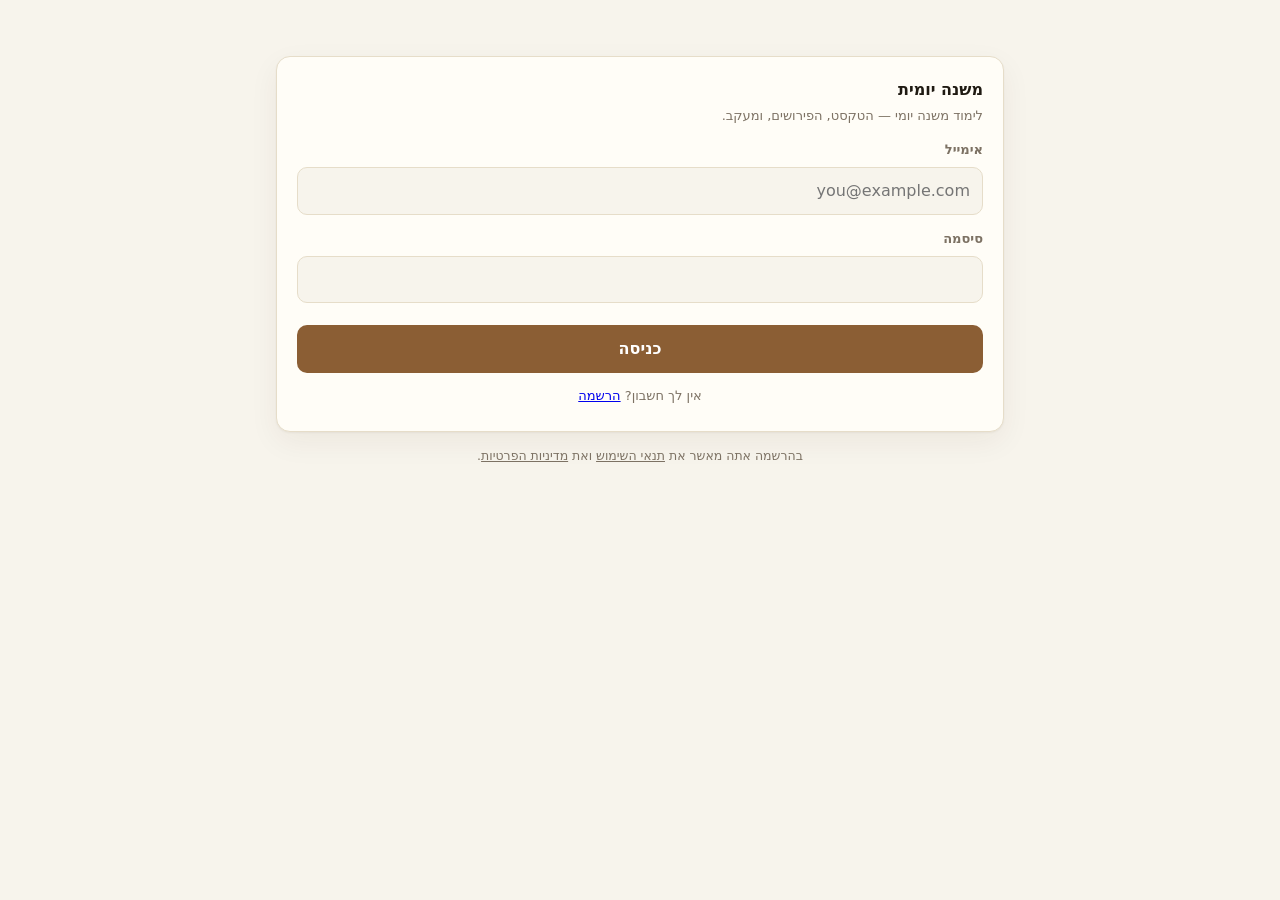
==== commit 7be408e4: "Add the legal pages, and say what the licences actually allow Four pages at /privacy, /terms, /acces" ====
--- a/app/web/index.html
+++ b/app/web/index.html
@@ -56,6 +56,12 @@
   .mishnah{background:var(--card);border:1px solid var(--line);border-radius:14px;
            padding:24px;margin-bottom:16px;box-shadow:var(--shadow)}
   .mishnah.done{border-color:color-mix(in srgb,var(--good) 45%,var(--line))}
+  /* Beyond today's quota - dashed, so it reads as a bonus rather than as
+     something the day is waiting on. */
+  .mishnah.extra{border-style:dashed;
+                 border-color:color-mix(in srgb,var(--accent) 45%,var(--line))}
+  .mishnah.extra .mishnah-head::after{content:"נוספת";font-size:11px;
+    color:var(--accent);font-weight:700;margin-inline-start:auto}
   .mishnah-head{display:flex;align-items:baseline;gap:10px;margin-bottom:15px;
                 padding-bottom:11px;border-bottom:2px solid var(--rule)}
   .mishnah-head h2{margin:0;font-size:17px}
@@ -104,6 +110,9 @@
   .trac .nm{flex:1;min-width:0;overflow:hidden;text-overflow:ellipsis;white-space:nowrap}
   .trac .nm .badge{font-size:10px;background:var(--accent);color:var(--accent-ink);
                    padding:1px 6px;border-radius:4px;margin-inline-start:6px;font-weight:700}
+  /* Learned before this app, not tracked by it. Quieter than "נוכחית". */
+  .trac .nm .badge.prior{background:transparent;color:var(--muted);
+                         border:1px solid var(--line);font-weight:600}
   .bar{width:96px;height:7px;border-radius:99px;background:var(--line);overflow:hidden;flex:none}
   .bar i{display:block;height:100%;background:var(--accent);border-radius:99px}
   .trac.done .bar i{background:var(--good)}
@@ -149,6 +158,11 @@
       color:var(--muted);font-size:12px}
   .or::before,.or::after{content:"";flex:1;height:1px;background:var(--line)}
   #pw-hint.bad{color:var(--bad)}
+  .legal-links{text-align:center;color:var(--muted);font-size:12.5px;margin-top:14px}
+  .legal-links a{color:var(--muted)}
+  .siyum{background:color-mix(in srgb,var(--good) 12%,var(--card));
+         border-color:color-mix(in srgb,var(--good) 40%,var(--line));text-align:center}
+  .siyum h2{font-size:21px;margin-bottom:6px}
 </style>
 </head>
 <body>
@@ -201,11 +215,21 @@
         ההתחברות אינה מוגדרת בשרת.
       </p>
     </div>
+    <p class="legal-links">
+      בהרשמה אתה מאשר את <a href="/terms">תנאי השימוש</a>
+      ואת <a href="/privacy">מדיניות הפרטיות</a>.
+    </p>
   </section>
 
   <section id="screen-onboarding" class="hidden">
-    <div class="card" style="margin-top:36px">
-      <h2>מה לומדים?</h2>
+    <div class="card siyum hidden" id="siyum" style="margin-top:36px">
+      <h2 id="siyum-title">🎉 סיימת את המסכת</h2>
+      <p class="sub" id="siyum-text"></p>
+      <div id="siyum-next" style="margin-top:16px"></div>
+    </div>
+
+    <div class="card" id="onboarding-card" style="margin-top:36px">
+      <h2 id="ob-title">מה לומדים?</h2>
       <p class="sub">בחר מסכת, מאיפה להתחיל, וכמה משניות ביום.</p>
 
       <label for="ob-tractate">מסכת</label>
@@ -232,6 +256,10 @@
 
       <div id="ob-preview" class="hint" style="margin-top:16px"></div>
       <button class="primary wide" onclick="createPlan()">התחל ללמוד</button>
+
+      <p class="sub" style="margin-top:14px;text-align:center">
+        <a href="#" onclick="logout();return false">יציאה מהחשבון</a>
+      </p>
     </div>
   </section>
 
@@ -345,11 +373,53 @@
       </div>
 
       <div class="card">
+        <h2>למדתי כבר</h2>
+        <p class="sub">סימון משניות שלמדת מחוץ לאתר. הן ייספרו בהש״ס כנלמדות —
+        בלי נקודות, בלי רצף, ובלי להשפיע על המסכת שאתה לומד עכשיו.</p>
+
+        <label for="pl-seder">סדר שלם</label>
+        <div class="row">
+          <select id="pl-seder" style="flex:1"></select>
+          <button onclick="markSeder()">סמן הכל</button>
+        </div>
+
+        <label for="pl-tractate">מסכת</label>
+        <select id="pl-tractate" class="full" onchange="plTractateChanged()"></select>
+        <div class="row" style="margin-top:10px">
+          <select id="pl-scope" style="flex:1" onchange="plScopeChanged()">
+            <option value="all">את כל המסכת</option>
+            <option value="upto">עד פרק ומשנה מסוימים</option>
+          </select>
+          <button class="primary" onclick="markTractate()">סמן</button>
+        </div>
+        <div class="row hidden" id="pl-upto" style="margin-top:10px">
+          <select id="pl-chapter" onchange="plChapterChanged()" style="flex:1"></select>
+          <select id="pl-mishnah" style="flex:1"></select>
+        </div>
+
+        <div id="pl-marked" style="margin-top:16px"></div>
+      </div>
+
+      <div class="card">
         <h2>החשבון</h2>
         <p class="sub" id="set-account">—</p>
         <button class="danger wide" style="margin-top:12px" onclick="logout()">
           יציאה מהחשבון
         </button>
+      </div>
+
+      <div class="card">
+        <h2>מידע משפטי</h2>
+        <p class="sub">
+          <a href="/privacy">מדיניות פרטיות</a> ·
+          <a href="/terms">תנאי שימוש</a> ·
+          <a href="/accessibility">הצהרת נגישות</a> ·
+          <a href="/credits">מקורות ורישיונות</a>
+        </p>
+        <p class="sub" style="margin-top:8px">
+          הטקסטים מ<a href="https://www.sefaria.org" target="_blank" rel="noopener">ספריא</a>.
+          חלק מהפירושים תחת רישיון CC-BY-NC — שימוש לא־מסחרי בלבד.
+        </p>
       </div>
 
       <details class="card">
@@ -370,7 +440,7 @@
 </div>
 
 <div class="actions hidden" id="actions"><div class="inner">
-  <button class="primary wide" id="btn-done" onclick="markDone()">סיימתי ללמוד</button>
+  <button class="primary wide" id="btn-done" onclick="primaryAction()">סיימתי ללמוד</button>
 </div></div>
 
 <div class="toast" id="toast"></div>
@@ -391,15 +461,45 @@
 let token = localStorage.getItem("token") || "";
 let state = null, portion = null, plan = null, tractates = [], tab = "today";
 let browseOrdinal = null, browseMax = 1;
-
-async function api(path, {method="GET", body=null} = {}) {
+// What the server offers. Fetched once at startup, because the dev endpoints
+// 404 when DEV_MODE is off and calling them anyway breaks the whole boot.
+let config = {google:false, password:true, dev_mode:false};
+
+async function request(path, method, body, idempotencyKey){
   const res = await fetch(API + path, {
     method,
-    headers: {"Content-Type":"application/json", ...(token?{"Authorization":"Bearer "+token}:{})},
+    headers: {
+      "Content-Type": "application/json",
+      ...(token ? {"Authorization": "Bearer " + token} : {}),
+      ...(idempotencyKey ? {"Idempotency-Key": idempotencyKey} : {})
+    },
     body: body ? JSON.stringify(body) : null
   });
   const text = await res.text();
-  const data = text ? JSON.parse(text) : null;
+  return {res, data: text ? JSON.parse(text) : null};
+}
+
+// Endpoints that establish a session cannot be retried through a refresh: a
+// 401 from them means the credentials were wrong, not that the token aged out.
+const NO_RETRY = ["/auth/login", "/auth/register", "/auth/refresh", "/auth/logout"];
+
+async function api(path, {method="GET", body=null, idempotencyKey=null} = {}) {
+  let {res, data} = await request(path, method, body, idempotencyKey);
+
+  // The access token lives 15 minutes. Without this, reading for a quarter of
+  // an hour and then pressing "I finished" throws you back to the login screen
+  // - with a refresh cookie sitting there that was good for another 30 days.
+  if (res.status === 401 && token && !NO_RETRY.includes(path)){
+    try {
+      const pair = await request("/auth/refresh", "POST", null);
+      if (pair.res.ok){
+        token = pair.data.access_token;
+        localStorage.setItem("token", token);
+        ({res, data} = await request(path, method, body, idempotencyKey));
+      }
+    } catch { /* fall through to the original 401 */ }
+  }
+
   if (!res.ok) {
     const d = data?.detail;
     const err = new Error(d?.message || d?.code || res.statusText);
@@ -529,6 +629,20 @@
   const host = document.getElementById("portion");
   host.textContent = "";
   if (!portion) return;
+
+  // Focus view: the extra mishnah alone, so there is exactly one thing to read.
+  if (extraView){
+    const card = mishnahCard(extraView, portion.tractate);
+    card.classList.add("extra");
+    host.appendChild(card);
+    const back = document.createElement("button");
+    back.className = "wide";
+    back.textContent = "← חזרה למנה של היום";
+    back.onclick = exitExtra;
+    host.appendChild(back);
+    return;
+  }
+
   for (const m of portion.mishnayot) host.appendChild(mishnahCard(m, portion.tractate));
 }
 
@@ -549,6 +663,10 @@
 // ---------- boot ----------
 async function boot(){
   await tick();
+  // Anything revealed past the quota is either logged by now - and so part of
+  // the portion the server returns - or was abandoned. Either way it should
+  // not survive a reload as a phantom extra card.
+  clearExtra();
   try { state = await api("/study/today"); }
   catch (err){
     if (err.code === "no_active_plan"){ await startOnboarding(); return; }
@@ -560,6 +678,9 @@
   renderStrip();
   portion = await api("/study/portion");
   renderPortion();
+  // Again, now that the portion is known: the button's label depends on
+  // whether anything on screen is still unmarked.
+  renderStrip();
   loadHistory(); loadShop();
 }
 
@@ -597,23 +718,154 @@
       `בסיום לחץ על הכפתור בתחתית המסך.</span>`;
   }
 
+  // One button, three states: finish the quota, ask for another mishnah, or
+  // finish the one you asked for. Keeping it in the same place means the next
+  // thing to press is always where the last thing was.
   const btn = document.getElementById("btn-done");
-  btn.disabled = done;
-  btn.textContent = done ? "✓ סיימת להיום"
-    : s.is_rest_day ? `למדתי בכל זאת · +${s.points_if_completed} נק׳`
-    : `סיימתי ללמוד ${left} משניות · +${s.points_if_completed} נק׳`;
+  const tractateDone = plan && plan.completed >= plan.total;
+  const pending = pendingOrdinal();
+  if (extraView){
+    btn.disabled = tractateDone && extraView.done;
+    btn.textContent = extraView.done
+      ? (tractateDone ? "✓ סיימת את המסכת" : "ללמוד משנה נוספת ←")
+      : "סיימתי ללמוד את המשנה הזו";
+  } else if (done && pending !== null){
+    btn.disabled = false;
+    btn.textContent = "סיימתי ללמוד את המשנה הזו";
+  } else if (done){
+    btn.disabled = tractateDone;
+    btn.textContent = tractateDone ? "✓ סיימת את המסכת" : "ללמוד משנה נוספת ←";
+  } else {
+    btn.disabled = false;
+    btn.textContent = s.is_rest_day
+      ? `למדתי בכל זאת · +${s.points_if_completed} נק׳`
+      : `סיימתי ללמוד ${left} משניות · +${s.points_if_completed} נק׳`;
+  }
+
+  if (extraView){
+    hint.innerHTML = extraView.done
+      ? `<b>✓ נרשמה</b><span class="step">אפשר להמשיך למשנה הבאה, או לחזור ` +
+        `למנה של היום.</span>`
+      : `<b>משנה נוספת, מעבר למכסה</b><span class="step">` +
+        `היא לא מזכה בנקודות — המכסה של היום כבר נסגרה — אבל היא מקדמת אותך ` +
+        `במסכת, ומחר תתחיל מאחריה.</span>`;
+  } else if (done && pending !== null){
+    hint.innerHTML = `<b>נשארה משנה לא מסומנת</b><span class="step">` +
+      `המכסה של היום הושלמה, אבל המשנה שלמטה עוד לא סומנה.</span>`;
+  } else if (done && !tractateDone){
+    hint.innerHTML = `<b>✓ סיימת את המכסה של היום</b><span class="step">` +
+      `הרצף שלך: ${s.current_streak} ימים. רוצה להמשיך? אפשר ללמוד עוד משניות ` +
+      `היום — הן יקדמו אותך במסכת.</span>`;
+  }
 
   document.getElementById("p-streak").textContent = s.current_streak;
   document.getElementById("p-longest").textContent = s.longest_streak;
   document.getElementById("p-points").textContent = s.total_points;
 }
 
+// ---------- learning past the daily quota ----------
+// Once the quota is met the tab switches to a focus view: one mishnah on
+// screen, on its own, from the top of the page. Appending to the day's list
+// instead was worse in both directions - the new mishnah arrived at the bottom
+// where the scroll could not reach it, so pressing "another" appeared to send
+// you backwards into what you had already learned.
+//
+// One at a time is also deliberate. Reveal ten and tick them all is a way to
+// advance a tractate without reading it, which is the one thing this app
+// should not make easy.
+let extraView = null;
+
+function clearExtra(){ extraView = null; }
+
+async function revealExtra(){
+  if (!plan || plan.completed >= plan.total) return;
+  extraView = await api(`/study/mishnah/${plan.completed + 1}`);
+  renderPortion();
+  renderStrip();
+  window.scrollTo({top: 0, behavior: "smooth"});
+}
+
+function exitExtra(){
+  clearExtra();
+  renderPortion();
+  renderStrip();
+  window.scrollTo({top: 0});
+}
+
+/** The mishnah the screen is currently waiting on, if any. */
+function pendingOrdinal(){
+  if (extraView) return extraView.done ? null : extraView.ordinal;
+  return portion?.mishnayot.find(m => !m.done)?.ordinal ?? null;
+}
+
+async function logOne(){
+  const ordinal = pendingOrdinal();
+  if (ordinal === null || logging) return;
+  logging = true;
+  document.getElementById("btn-done").disabled = true;
+  try {
+    const r = await api("/study/log", {method: "POST", body: {units: 1},
+                                       idempotencyKey: `one:${ordinal}`});
+    if (r.plan_completed){
+      finishedTractate = siyumFrom(plan);
+      clearExtra();
+      await boot();
+      return;
+    }
+    toast("נרשם · אפשר להמשיך למשנה הבאה");
+    // Stay in the focus view and refresh the card so it reads as learned,
+    // rather than snapping back to the day's list under the reader.
+    const staying = extraView !== null;
+    await boot();
+    if (staying){
+      extraView = await api(`/study/mishnah/${ordinal}`);
+      renderPortion();
+      renderStrip();
+    }
+  } finally {
+    logging = false;
+  }
+}
+
+// The bottom button means whatever the screen is currently asking for.
+function primaryAction(){
+  if (state.optional_goal - state.completed_units > 0) return markDone();
+  if (pendingOrdinal() !== null) return logOne();
+  return revealExtra();
+}
+
+// Snapshot the plan being finished. `boot()` is about to fail with
+// no_active_plan and never refresh `plan`, so whatever the siyum screen needs
+// has to be taken now - including the daily goal, so the next tractate can
+// start at the pace the learner already chose.
+function siyumFrom(p){
+  return {name: p.tractate, mishnayot: p.total, goal: p.daily_goal};
+}
+
+let logging = false;
 async function markDone(){
   const left = state.optional_goal - state.completed_units;
-  if (left <= 0) return;
-  const r = await api("/study/log", {method:"POST", body:{units:left}});
-  toast(r.day_completed ? `יישר כוח! +${r.points_awarded} נק׳ · רצף ${r.streak}` : "נרשם");
-  await boot();
+  if (left <= 0 || logging) return;
+
+  // A double tap used to send two logs and advance the reading cursor twice.
+  // The Idempotency-Key makes the server discard the replay; disabling the
+  // button means it never gets sent in the first place.
+  logging = true;
+  const btn = document.getElementById("btn-done");
+  btn.disabled = true;
+  try {
+    const r = await api("/study/log", {method:"POST", body:{units:left},
+                                       idempotencyKey: `${state.local_date}:${state.completed_units}`});
+    if (r.plan_completed){
+      finishedTractate = siyumFrom(plan);
+      await boot();
+      return;
+    }
+    toast(r.day_completed ? `יישר כוח! +${r.points_awarded} נק׳ · רצף ${r.streak}` : "נרשם");
+    await boot();
+  } finally {
+    logging = false;
+  }
 }
 
 // ---------- browse ----------
@@ -694,6 +946,7 @@
       const p = t.total ? Math.round(t.learned / t.total * 100) : 0;
       row.innerHTML =
         `<span class="nm">${t.name_he}${t.is_active?'<span class="badge">נוכחית</span>':""}` +
+        `${t.marked_prior?'<span class="badge prior">סומן</span>':""}` +
         `${t.is_complete?" ✓":""}</span>` +
         `<span class="bar"><i style="width:${p}%"></i></span>` +
         `<span class="cnt">${t.learned}/${t.total}</span>`;
@@ -734,6 +987,19 @@
   sw.innerHTML = tractates.map(t =>
     `<option value="${t.slug}">${t.name_he} — ${t.mishnayot} משניות</option>`).join("");
   swTractateChanged();
+
+  const sederSel = document.getElementById("pl-seder");
+  if (!sederSel.options.length){
+    const sedarim = [...new Set(tractates.map(t => t.seder))];
+    sederSel.innerHTML = sedarim.map(s => {
+      const n = tractates.filter(t => t.seder === s)
+                         .reduce((sum, t) => sum + t.mishnayot, 0);
+      return `<option value="${s}">סדר ${SEDER_NAMES[s] || s} — ${n} משניות</option>`;
+    }).join("");
+    document.getElementById("pl-tractate").innerHTML = tractates.map(t =>
+      `<option value="${t.slug}">${t.name_he} — ${t.mishnayot} משניות</option>`).join("");
+  }
+  loadPrior();
 }
 function setPreview(){
   const goal = Number(document.getElementById("set-goal").value);
@@ -792,11 +1058,198 @@
   await boot(); switchTab("today");
 }
 
+// ---------- "I already learned this" ----------
+// Counts towards the Shas overview and nothing else. It is a statement about
+// the past, so it earns no points and touches no streak - which is also why
+// the server keeps it in its own table rather than as a wound-forward plan.
+const SEDER_NAMES = {zeraim:"זרעים", moed:"מועד", nashim:"נשים",
+                     nezikin:"נזיקין", kodashim:"קדשים", taharot:"טהרות"};
+let priorMarks = {}, plChapters = [];
+
+function sederOf(slug){ return (tractates.find(t => t.slug === slug) || {}).seder; }
+function tractateBySlug(slug){ return tractates.find(t => t.slug === slug); }
+
+async function loadPrior(){
+  priorMarks = (await api("/me/prior-learning")).marks || {};
+  renderPrior();
+}
+
+function renderPrior(){
+  const host = document.getElementById("pl-marked");
+  const slugs = Object.keys(priorMarks);
+  if (!slugs.length){
+    host.innerHTML = `<p class="sub">עדיין לא סימנת כלום.</p>`;
+    return;
+  }
+  // Grouped by seder, because "I learned all of Zeraim" should read as one
+  // line rather than eleven.
+  const bySeder = {};
+  for (const slug of slugs){
+    const t = tractateBySlug(slug); if (!t) continue;
+    (bySeder[t.seder] ||= []).push({t, ordinal: priorMarks[slug]});
+  }
+  host.innerHTML = "";
+  for (const [seder, rows] of Object.entries(bySeder)){
+    const total = rows.reduce((n, r) => n + r.ordinal, 0);
+    const head = document.createElement("div");
+    head.className = "kv";
+    head.innerHTML = `<span><b>סדר ${SEDER_NAMES[seder] || seder}</b>` +
+      `<br><small style="color:var(--muted);font-weight:400">` +
+      `${rows.length} מסכתות · ${total.toLocaleString("he-IL")} משניות</small></span>`;
+    const clear = document.createElement("button");
+    clear.className = "small danger"; clear.textContent = "נקה סדר";
+    clear.onclick = () => clearMarks(rows.map(r => r.t.slug));
+    head.appendChild(clear);
+    host.appendChild(head);
+
+    for (const {t, ordinal} of rows.sort((a,b) => a.t.name_he.localeCompare(b.t.name_he))){
+      const row = document.createElement("div");
+      row.className = "kv";
+      const whole = ordinal >= t.mishnayot;
+      row.innerHTML = `<span style="font-weight:400">${t.name_he} — ` +
+        (whole ? "כל המסכת" : `${ordinal} מתוך ${t.mishnayot} משניות`) + `</span>`;
+      const x = document.createElement("button");
+      x.className = "small"; x.textContent = "הסר";
+      x.onclick = () => clearMarks([t.slug]);
+      row.appendChild(x);
+      host.appendChild(row);
+    }
+  }
+}
+
+async function saveMarks(marks, message){
+  priorMarks = (await api("/me/prior-learning",
+    {method:"PUT", body:{marks: {...priorMarks, ...marks}}})).marks || {};
+  renderPrior();
+  toast(message);
+  if (tab === "shas") loadShas();
+}
+
+function markSeder(){
+  const seder = document.getElementById("pl-seder").value;
+  const inSeder = tractates.filter(t => t.seder === seder);
+  const marks = Object.fromEntries(inSeder.map(t => [t.slug, t.mishnayot]));
+  const count = inSeder.reduce((n, t) => n + t.mishnayot, 0);
+  if (!confirm(`לסמן את כל סדר ${SEDER_NAMES[seder]} כנלמד?\n` +
+               `${inSeder.length} מסכתות, ${count.toLocaleString("he-IL")} משניות.`)) return;
+  return saveMarks(marks, `סדר ${SEDER_NAMES[seder]} סומן כנלמד`);
+}
+
+function markTractate(){
+  const slug = document.getElementById("pl-tractate").value;
+  const t = tractateBySlug(slug);
+  if (!t) return;
+  let ordinal = t.mishnayot, label = "כל המסכת";
+  if (document.getElementById("pl-scope").value === "upto"){
+    const ch = document.getElementById("pl-chapter").value;
+    const mi = document.getElementById("pl-mishnah").value;
+    ordinal = ordinalOf(plChapters, ch, mi);
+    label = `עד פרק ${gematria(Number(ch))} משנה ${gematria(Number(mi))}`;
+  }
+  return saveMarks({[slug]: ordinal}, `${t.name_he} — ${label}`);
+}
+
+function clearMarks(slugs){
+  return saveMarks(Object.fromEntries(slugs.map(s => [s, 0])), "הסימון הוסר");
+}
+
+async function plTractateChanged(){
+  const slug = document.getElementById("pl-tractate").value;
+  plChapters = (await api(`/tractates/${slug}/structure`)).chapters;
+  fillChapters(document.getElementById("pl-chapter"), plChapters);
+  plChapterChanged();
+}
+function plChapterChanged(){
+  fillMishnayot(document.getElementById("pl-mishnah"), plChapters,
+                document.getElementById("pl-chapter").value);
+}
+function plScopeChanged(){
+  const upto = document.getElementById("pl-scope").value === "upto";
+  document.getElementById("pl-upto").classList.toggle("hidden", !upto);
+  if (upto && !plChapters.length) plTractateChanged();
+}
+
 // ---------- onboarding ----------
+// Set when a tractate is finished, so the onboarding screen can mark the siyum
+// instead of silently becoming a form. Finishing a masechta is the moment the
+// whole app exists for; dropping the learner into "מה לומדים?" with no
+// acknowledgement reads like the app lost their plan.
+let finishedTractate = null;   // {name, mishnayot, goal}
+let suggestion = null;         // the tractate we recommend next
+
+/** The next tractate to offer: the first one in Shas order that is not
+ *  already finished. Ordering the whole Shas and picking up where the learner
+ *  left off is a better answer than "here is an alphabetical list, choose",
+ *  which is what an unfilled form amounts to at the one moment they should be
+ *  celebrating rather than deciding. */
+function pickSuggestion(shas){
+  const all = shas.sedarim.flatMap(s => s.tractates.map(t => ({...t, seder: s.name_he})));
+  return all.find(t => !t.is_complete && t.learned === 0)
+      || all.find(t => !t.is_complete)
+      || null;
+}
+
+function renderSiyum(){
+  const box = document.getElementById("siyum");
+  box.classList.toggle("hidden", !finishedTractate);
+  document.getElementById("onboarding-card").style.marginTop =
+    finishedTractate ? "0" : "36px";
+  document.getElementById("ob-title").textContent =
+    finishedTractate ? "או שמשהו אחר?" : "מה לומדים?";
+  if (!finishedTractate) return;
+
+  document.getElementById("siyum-title").textContent =
+    `🎉 סיימת את מסכת ${finishedTractate.name}!`;
+  document.getElementById("siyum-text").textContent =
+    `הדרן עלך. ${finishedTractate.mishnayot} משניות` +
+    (finishedTractate.shas
+      ? ` · בהש״ס: ${finishedTractate.shas.learned.toLocaleString("he-IL")} מתוך ` +
+        `${finishedTractate.shas.total.toLocaleString("he-IL")}`
+      : "");
+
+  const next = document.getElementById("siyum-next");
+  if (!suggestion){
+    next.innerHTML = `<p class="sub">סיימת את כל הש״ס. אין מה להציע — יישר כוח.</p>`;
+    return;
+  }
+  next.textContent = "";
+  const label = document.createElement("p");
+  label.className = "sub";
+  label.textContent = `הבא בתור — סדר ${suggestion.seder}:`;
+  const go = document.createElement("button");
+  go.className = "primary wide";
+  go.style.marginTop = "8px";
+  go.textContent = `התחל את מסכת ${suggestion.name_he} · ${suggestion.total} משניות`;
+  go.onclick = () => startSuggested();
+  next.append(label, go);
+}
+
+async function startSuggested(){
+  const goal = finishedTractate?.goal || 2;
+  await api("/plans", {method:"POST",
+                       body:{tractate_slug: suggestion.slug, daily_goal: goal}});
+  const name = suggestion.name_he;
+  finishedTractate = null; suggestion = null;
+  renderSiyum();
+  await boot();
+  toast(`מתחילים את מסכת ${name} · ${goal} משניות ביום`);
+}
+
 async function startOnboarding(){
   tractates = await api("/tractates");
+  if (finishedTractate){
+    // Only after a siyum: on a first visit there is nothing to pick up from,
+    // and an extra request before the very first screen is a slower start.
+    try {
+      const shas = await api("/shas");
+      finishedTractate.shas = shas;
+      suggestion = pickSuggestion(shas);
+    } catch { suggestion = null; }
+  }
+  renderSiyum();
   document.getElementById("ob-tractate").innerHTML = tractates.map(t =>
     `<option value="${t.slug}">${t.name_he} — ${t.mishnayot} משניות</option>`).join("");
+  if (suggestion) document.getElementById("ob-tractate").value = suggestion.slug;
   await obTractateChanged();
   show("onboarding");
 }
@@ -841,6 +1294,8 @@
   const mi = Number(document.getElementById("ob-mishnah").value);
   if (ch !== 1 || mi !== 1)
     await api("/plans/current", {method:"PUT", body:{start_chapter:ch, start_mishnah:mi}});
+  finishedTractate = null; suggestion = null;
+  renderSiyum();
   await boot();
   toast("בהצלחה! המשניות של היום מוכנות.");
 }
@@ -917,10 +1372,20 @@
   token = d.access_token; localStorage.setItem("token", token); await boot();
 }
 async function tick(){
+  // /dev/* is mounted only when DEV_MODE is on. boot() awaits this, so calling
+  // it unconditionally made every page load in production throw before it
+  // reached the study screen.
+  if (!config.dev_mode) return;
   const t = await api("/dev/time");
   document.getElementById("clock").textContent =
     new Date(t.simulated_utc).toLocaleString("he-IL",
       {weekday:"short",day:"2-digit",month:"2-digit",hour:"2-digit",minute:"2-digit"});
+}
+function applyConfig(){
+  document.querySelector(".devbar").classList.toggle("hidden", !config.dev_mode);
+  // The action bar clears the dev bar when there is one, and sits at the
+  // bottom when there is not.
+  document.getElementById("actions").style.bottom = config.dev_mode ? "42px" : "14px";
 }
 async function shift(delta){ await api("/dev/time",{method:"POST",body:delta}); await boot(); }
 async function grant(){ await api("/dev/grant",{method:"POST",body:{points:200}}); await boot(); loadShop(); }
@@ -940,8 +1405,6 @@
 };
 
 async function showLoginScreen(){
-  let config = {google:false, password:true, dev_mode:false};
-  try { config = await api("/auth/google/configured"); } catch {}
   // Always land on "sign in". Someone arriving here after a logout, or after
   // a session expired, is coming back to an account they already have.
   setPasswordMode(false);
@@ -951,7 +1414,6 @@
   document.getElementById("dev-login").classList.toggle("hidden", !config.dev_mode);
   document.getElementById("no-login").classList.toggle(
     "hidden", config.password || config.google || config.dev_mode);
-  document.querySelector(".devbar").classList.toggle("hidden", !config.dev_mode);
 
   const err = new URLSearchParams(location.search).get("auth_error");
   if (err){
@@ -974,7 +1436,17 @@
   await showLoginScreen();
 }
 
+// A last line of defence. Every handler below is async and hung off an
+// onclick, so anything that throws would otherwise fail in total silence -
+// the button just does nothing and the user has no idea why.
+window.addEventListener("unhandledrejection", event => {
+  console.error(event.reason);
+  toast("שגיאה: " + (event.reason?.message || "משהו השתבש"));
+});
+
 (async () => {
+  try { config = await api("/auth/google/configured"); } catch {}
+  applyConfig();
   try { tractates = await api("/tractates"); } catch {}
 
   // The Google flow leaves the session in an HttpOnly cookie that script
